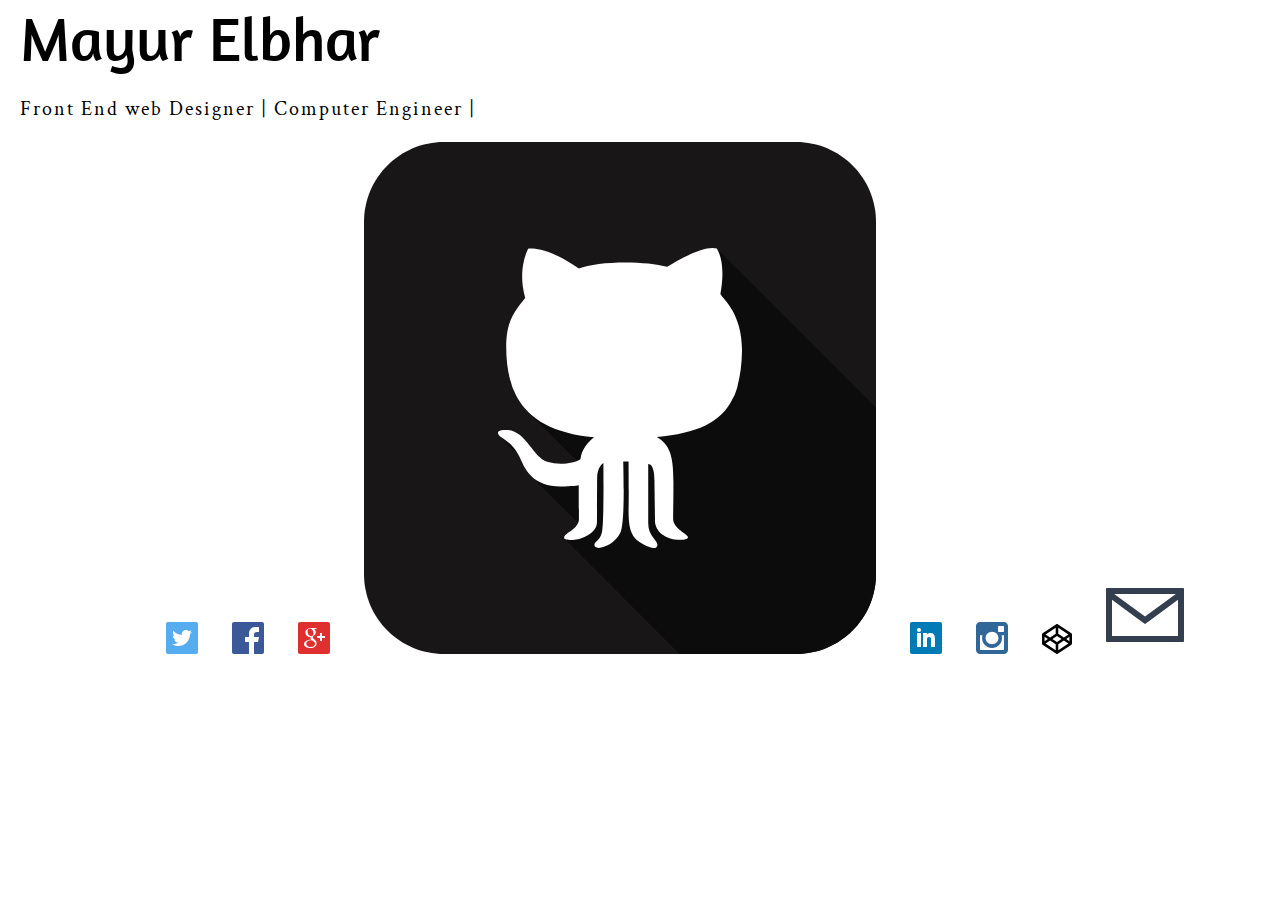
==== index.html @ bf1072f9 "Update index.html" ====
<!DOCTYPE html>
<html>

<head>

  <meta charset="UTF-8">

  <title>ME</title>

    <link rel="stylesheet" href="stylesheets/stylesheet.css" media="screen" type="text/css" />

</head>

<body>

  <div class="wrapper">
  <h1>Mayur Elbhar</h1>
      <p>Front End web Designer | Computer Engineer | </p>
  <div class="info">
    <ul>   
      
      <a href=""><li>
        <svg enable-background="new 0 0 32 32" height="32px" id="Layer_1" version="1.0" viewBox="0 0 32 32" width="32px" xml:space="preserve" xmlns="http://www.w3.org/2000/svg" xmlns:xlink="http://www.w3.org/1999/xlink"><g><path d="M32,30c0,1.104-0.896,2-2,2H2c-1.104,0-2-0.896-2-2V2c0-1.104,0.896-2,2-2h28c1.104,0,2,0.896,2,2V30z" fill="#55ACEE"/><path d="M25.987,9.894c-0.736,0.322-1.525,0.537-2.357,0.635c0.85-0.498,1.5-1.289,1.806-2.231   c-0.792,0.461-1.67,0.797-2.605,0.978C22.083,8.491,21.017,8,19.838,8c-2.266,0-4.1,1.807-4.1,4.038   c0,0.314,0.036,0.625,0.104,0.922c-3.407-0.172-6.429-1.779-8.452-4.221c-0.352,0.597-0.556,1.29-0.556,2.032   c0,1.399,0.726,2.635,1.824,3.36c-0.671-0.022-1.304-0.203-1.856-0.506c-0.001,0.017-0.001,0.034-0.001,0.052   c0,1.955,1.414,3.589,3.29,3.96c-0.343,0.09-0.705,0.142-1.081,0.142c-0.264,0-0.52-0.024-0.77-0.072   c0.52,1.604,2.034,2.771,3.828,2.805C10.67,21.594,8.9,22.24,6.979,22.24c-0.33,0-0.658-0.018-0.979-0.056   c1.814,1.145,3.971,1.813,6.287,1.813c7.541,0,11.666-6.154,11.666-11.491c0-0.173-0.005-0.35-0.012-0.521   C24.741,11.414,25.438,10.703,25.987,9.894z" fill="#FFFFFF"/></g><g/><g/><g/><g/><g/><g/></svg>
      </li></a>

      <a href="#"><li>
        <svg enable-background="new 0 0 32 32" height="32px" id="Layer_1" version="1.0" viewBox="0 0 32 32" width="32px" xml:space="preserve" xmlns="http://www.w3.org/2000/svg" xmlns:xlink="http://www.w3.org/1999/xlink"><g><path d="M32,30c0,1.104-0.896,2-2,2H2c-1.104,0-2-0.896-2-2V2c0-1.104,0.896-2,2-2h28c1.104,0,2,0.896,2,2V30z" fill="#3B5998"/><path d="M22,32V20h4l1-5h-5v-2c0-2,1.002-3,3-3h2V5c-1,0-2.24,0-4,0c-3.675,0-6,2.881-6,7v3h-4v5h4v12H22z" fill="#FFFFFF" id="f"/></g><g/><g/><g/><g/><g/><g/></svg>
      </li></a>

      <a href=""><li>
        <svg enable-background="new 0 0 32 32" height="32px" id="Layer_1" version="1.0" viewBox="0 0 32 32" width="32px" xml:space="preserve" xmlns="http://www.w3.org/2000/svg" xmlns:xlink="http://www.w3.org/1999/xlink"><g><path clip-rule="evenodd" d="M32,30c0,1.104-0.896,2-2,2H2c-1.104,0-2-0.896-2-2V2   c0-1.104,0.896-2,2-2h28c1.104,0,2,0.896,2,2V30z" fill="#E02F2F" fill-rule="evenodd"/><g><path d="M19,6c0,0-4.592,0-6.164,0c-2.82,0-5.475,1.979-5.475,4.453c0,2.528,1.922,4.494,4.791,4.494    c0.2,0,0.394-0.045,0.584-0.059c-0.188,0.355-0.318,0.737-0.318,1.154c0,0.703,0.377,1.264,0.854,1.729    c-0.358,0-0.709,0.005-1.09,0.005C8.689,17.777,6,20,6,22.307c0,2.272,2.948,3.695,6.441,3.695c3.983,0,6.183-2.262,6.183-4.534    c0-1.821-0.538-2.913-2.199-4.091c-0.569-0.401-1.656-1.38-1.656-1.956c0-0.674,0.192-1.006,1.208-1.8    c1.039-0.812,1.776-1.781,1.776-3.111c0-1.581-0.68-3.51-2.003-3.51H18L19,6z M16.931,21.074c0.048,0.212,0.077,0.429,0.077,0.649    c0,1.836-1.185,3.271-4.58,3.271c-2.415,0-4.158-1.528-4.158-3.364c0-1.799,2.163-3.298,4.579-3.271    c0.562,0.006,1.088,0.097,1.564,0.249C15.724,19.521,16.664,20.036,16.931,21.074z M13.063,14.225    c-1.621-0.047-3.162-1.813-3.441-3.94c-0.279-2.13,0.808-3.759,2.428-3.711c1.62,0.05,3.162,1.758,3.441,3.886    C15.771,12.588,14.684,14.273,13.063,14.225z" fill="#FFFFFF"/><polygon fill="#FFFFFF" points="24,13.993 24,10.993 22,10.993 22,13.993 19,13.993 19,15.993 22,15.993 22,18.993 24,18.993     24,15.993 27,15.993 27,13.993   "/></g></g><g/><g/><g/><g/><g/><g/></svg>
      </li></a>
        
                    <a name="Github" href=""><li><svg enable-background="new 0 0 512 512" height="512px" id="Layer_1" version="1.1" viewBox="0 0 512 512" width="512px" xml:space="preserve" xmlns="http://www.w3.org/2000/svg" xmlns:xlink="http://www.w3.org/1999/xlink"><path d="M512,432c0,44.182-35.816,80-80,80H80c-44.183,0-80-35.818-80-80V80C0,35.817,35.817,0,80,0h352  c44.184,0,80,35.817,80,80V432z" fill="#181616"/><path d="M512,432V265.829L352.792,106.622l-46.868,46.868l-12.843-12.842L164.004,269.726l52.173,52.172  l-19.993,19.992l-50.727-50.727l-3.082-1.788l-3.192,0.058l-4,4l36.063,36.063l-4.213,4.212l48.079,48.079l-14.729,14.729  L315.871,512H432C476.184,512,512,476.182,512,432z" fill="#0C0C0C"/><path d="M147.848,243.371c-0.482,0,5.221,12.063,5.377,12.063c12.443,22.197,36.432,36.002,76.889,39.828  c-5.773,4.309-12.711,12.477-13.676,21.922c-7.256,4.609-21.861,6.135-33.209,2.619c-15.906-4.938-21.99-35.881-45.808-31.469  c-5.153,0.947-4.136,4.291,0.327,7.135c7.256,4.617,14.09,10.391,19.354,22.688c4.051,9.443,12.564,26.307,39.467,26.307  c10.684,0,18.164-1.266,18.164-1.266s0.207,24.102,0.207,33.469c0,10.814-14.848,13.855-14.848,19.051c0,2.051,4.92,2.25,8.857,2.25  c7.799,0,24.033-6.395,24.033-17.631c0-8.918,0.146-38.904,0.146-44.17c0-11.469,6.256-15.105,6.256-15.105  s0.775,61.232-1.49,69.461c-2.672,9.65-7.48,8.281-7.48,12.59c0,6.41,19.543,1.584,26.023-12.496  c4.998-10.926,2.809-71.029,2.809-71.029l5.343-0.111c0,0,0.293,27.506,0.112,40.086c-0.182,13.02-1.086,29.486,6.781,37.252  c5.17,5.109,21.922,14.063,21.922,5.875c0-4.756-9.178-8.658-9.178-21.533v-59.258c7.334,0,6.23,19.482,6.23,19.482l0.534,36.209  c0,0-1.62,13.184,14.52,18.697c5.696,1.965,17.863,2.5,18.44-0.791c0.577-3.293-14.666-8.195-14.804-18.389  c-0.095-6.24,0.284-9.875,0.284-36.949c0-27.076-3.705-37.08-16.597-45.051c39.776-4.016,64.403-13.691,76.397-39.586  c0.932,0.025,4.895-12.098,4.378-12.098c2.688-9.78,4.153-21.344,4.429-35.037c-0.068-37.156-18.155-50.288-21.628-56.458  c5.118-28.126-0.862-40.913-3.637-45.308c-10.254-3.585-35.657,9.22-49.547,18.233c-22.62-6.497-70.46-5.877-88.401,1.68  c-33.098-23.288-50.607-19.724-50.607-19.724s-11.322,19.939-2.998,49.107c-10.883,13.641-19.01,23.292-19.01,48.867  C142.229,219.208,143.953,232.107,147.848,243.371z" fill="#FFFFFF"/></svg></li></a>

      <a href="#"><li>
        <svg enable-background="new 0 0 32 32" height="32px" id="Layer_1" version="1.0" viewBox="0 0 32 32" width="32px" xml:space="preserve" xmlns="http://www.w3.org/2000/svg" xmlns:xlink="http://www.w3.org/1999/xlink"><g><path d="M32,30c0,1.104-0.896,2-2,2H2c-1.104,0-2-0.896-2-2V2c0-1.104,0.896-2,2-2h28c1.104,0,2,0.896,2,2V30z" fill="#007BB5"/><g><rect fill="#FFFFFF" height="14" width="4" x="7" y="11"/><path d="M20.499,11c-2.791,0-3.271,1.018-3.499,2v-2h-4v14h4v-8c0-1.297,0.703-2,2-2c1.266,0,2,0.688,2,2v8h4v-7    C25,14,24.479,11,20.499,11z" fill="#FFFFFF"/><circle cx="9" cy="8" fill="#FFFFFF" r="2"/></g></g><g/><g/><g/><g/><g/><g/></svg></li></a>

      <a href="http://www.instagram.com/mayurelbhar"><li><svg enable-background="new 0 0 32 32" height="32px" id="Layer_1" version="1.0" viewBox="0 0 32 32" width="32px" xml:space="preserve" xmlns="http://www.w3.org/2000/svg" xmlns:xlink="http://www.w3.org/1999/xlink"><path d="M28,0H4C1.741,0,0,1.741,0,4v24c0,2.258,1.741,4,4,4h24c2.258,0,4-1.742,4-4V4C32,1.741,30.258,0,28,0z   M16.023,9.714c3.549,0,6.425,2.787,6.425,6.226c0,3.437-2.876,6.226-6.425,6.226c-3.546,0-6.423-2.789-6.423-6.226  C9.601,12.501,12.478,9.714,16.023,9.714z M28,27c0,0.701-0.3,1-1,1H5c-0.699,0-1-0.299-1-1V13l2.493,0.542  c-0.267,0.87-0.413,1.79-0.413,2.745c0,5.318,4.454,9.634,9.943,9.634c5.492,0,9.944-4.315,9.944-9.634  c0-0.955-0.145-1.875-0.412-2.745L28,13V27z M28,9c0,0.553-0.447,1-1,1h-4c-0.553,0-1-0.447-1-1V5c0-0.553,0.447-1,1-1h4  c0.553,0,1,0.447,1,1V9z" fill="#316699"/><g/><g/><g/><g/><g/><g/></svg></li></a>

           <a href=""><li><svg enable-background="new 0 0 30 30" height="30px" id="codepen" version="1.1" viewBox="0 0 30 30" width="30px" xml:space="preserve" xmlns="http://www.w3.org/2000/svg" xmlns:xlink="http://www.w3.org/1999/xlink"><path d="M29.979,10.205c-0.007-0.036-0.014-0.072-0.022-0.107c-0.006-0.021-0.014-0.042-0.021-0.063  c-0.01-0.031-0.021-0.063-0.033-0.094c-0.009-0.021-0.019-0.042-0.028-0.063c-0.014-0.029-0.028-0.058-0.045-0.086  c-0.011-0.021-0.023-0.04-0.036-0.06c-0.018-0.026-0.035-0.053-0.055-0.078c-0.014-0.02-0.028-0.037-0.044-0.056  c-0.021-0.024-0.042-0.047-0.064-0.07c-0.017-0.017-0.033-0.034-0.051-0.05c-0.023-0.021-0.048-0.042-0.073-0.062  c-0.02-0.015-0.038-0.03-0.059-0.044c-0.007-0.005-0.014-0.011-0.021-0.017L15.715,0.216c-0.433-0.288-0.997-0.288-1.43,0  L0.574,9.356C0.566,9.362,0.56,9.368,0.553,9.373c-0.02,0.014-0.039,0.029-0.059,0.044c-0.024,0.02-0.049,0.04-0.073,0.062  C0.404,9.494,0.387,9.512,0.37,9.528c-0.022,0.023-0.044,0.046-0.064,0.07c-0.015,0.019-0.03,0.036-0.044,0.056  C0.242,9.68,0.225,9.706,0.207,9.732c-0.013,0.02-0.025,0.039-0.037,0.06C0.154,9.82,0.14,9.849,0.126,9.878  c-0.01,0.021-0.02,0.041-0.029,0.063c-0.012,0.031-0.023,0.063-0.033,0.094c-0.007,0.021-0.014,0.042-0.02,0.063  c-0.009,0.035-0.016,0.071-0.022,0.107c-0.003,0.019-0.008,0.037-0.011,0.056C0.004,10.316,0,10.373,0,10.43v9.141  c0,0.057,0.004,0.112,0.011,0.168c0.003,0.02,0.007,0.037,0.011,0.056c0.006,0.036,0.013,0.072,0.022,0.108  c0.006,0.021,0.013,0.042,0.02,0.063c0.01,0.031,0.021,0.063,0.033,0.095c0.009,0.021,0.019,0.041,0.029,0.062  c0.014,0.029,0.028,0.058,0.044,0.087c0.011,0.02,0.024,0.039,0.037,0.059c0.018,0.027,0.035,0.053,0.055,0.079  c0.014,0.019,0.029,0.037,0.044,0.055c0.021,0.024,0.042,0.048,0.064,0.07c0.017,0.017,0.034,0.034,0.051,0.05  c0.023,0.021,0.048,0.042,0.073,0.062c0.02,0.016,0.039,0.03,0.059,0.045c0.007,0.005,0.014,0.011,0.021,0.016l13.711,9.141  C14.502,29.928,14.751,30,15,30s0.499-0.072,0.715-0.217l13.711-9.141c0.008-0.005,0.015-0.011,0.021-0.016  c0.021-0.015,0.039-0.029,0.059-0.045c0.025-0.02,0.05-0.04,0.073-0.062c0.018-0.016,0.034-0.033,0.051-0.05  c0.022-0.022,0.044-0.046,0.064-0.07c0.016-0.018,0.03-0.036,0.044-0.055c0.02-0.026,0.037-0.052,0.055-0.079  c0.013-0.02,0.025-0.039,0.036-0.059c0.017-0.029,0.031-0.058,0.045-0.087c0.01-0.021,0.02-0.041,0.028-0.062  c0.013-0.031,0.023-0.063,0.033-0.095c0.007-0.021,0.015-0.041,0.021-0.063c0.009-0.036,0.016-0.072,0.022-0.108  c0.003-0.019,0.008-0.036,0.01-0.056C29.996,19.683,30,19.627,30,19.57V10.43c0-0.057-0.004-0.113-0.012-0.169  C29.986,10.242,29.981,10.224,29.979,10.205z M15,18.05L10.441,15L15,11.95L19.56,15L15,18.05z M13.711,9.711l-5.589,3.738  L3.61,10.432l10.101-6.734V9.711z M5.803,15l-3.225,2.157v-4.314L5.803,15z M8.122,16.551l5.589,3.738v6.013L3.61,19.568  L8.122,16.551z M16.289,20.289l5.589-3.738l4.512,3.018l-10.101,6.733V20.289z M24.196,15l3.226-2.157v4.314L24.196,15z   M21.878,13.449l-5.589-3.738V3.697l10.101,6.734L21.878,13.449z" id="wtf"/></svg>
</li></a>      
        
        
        <a href="#"><li><svg height="78px" id="Layer_1" style="enable-background:new 0 0 78 78;" version="1.1" viewBox="0 0 78 78" width="78px" xml:space="preserve" xmlns="http://www.w3.org/2000/svg" xmlns:xlink="http://www.w3.org/1999/xlink"><path d="M1,12c-0.553,0-1,0.447-1,1v52c0,0.553,0.447,1,1,1h76c0.553,0,1-0.447,1-1V13c0-0.553-0.447-1-1-1H1  z M69.816,18L39,40.594L8.184,18H69.816z M72,60H6V23.839l29.452,21.594L39,48.033l3.548-2.601L72,23.839V60z" style="fill:#333F4F;"/></svg></li>
        

    </ul>
  </div>
</div>

<link href='http://fonts.googleapis.com/css?family=Roboto:400,300,300italic,700,400italic' rel='stylesheet' type='text/css'>

</body>

</html>
---- stylesheets/stylesheet.css ----
@import url(http://fonts.googleapis.com/css?family=Lobster);
@import url(http://fonts.googleapis.com/css?family=Amaranth:700);
@import url(http://fonts.googleapis.com/css?family=Crimson+Text);

html, body{
margin:0px; padding:0px;
}
*, *:after, *:before {
-webkit-box-sizing: border-box;
-moz-box-sizing: border-box;
box-sizing: border-box;
}
header{
z-index: 1;
position:fixed;
width:100%;
height:60px;
background: rgba(0,0,0,0.2);
}
header a{
color: #fff;
background: rgba(0,0,0,0);
display:inline-block;
padding:0px 30px;
height:60px;
line-height:60px;
text-align:center;
font-family: 'Lobster', cursive;
text-decoration:none;
text-transform:capitalize;
letter-spacing:2px;
font-weight:400;
    font-size: 30px;
}

#app_link {
    float: right;
    margin-right: 100px;
    font-size: 18px segoe UI;
    background: #60bf91;
    height: 40px;
    padding: 5px auto 5px auto;
    width: 300px;
    text-align: center;
    font-family: 'Crimson Text', serif;
    font-size: 20px;
    color: #fff;
   
}

#hero1{
background:url(http://i.imgur.com/JuKOrG7.jpg);
background-size:cover;
background-position:center center;
background-attachment:fixed;
}
#hero2{background: url(http://i.imgur.com/wToa2s4.jpg);
background-size:cover;
background-position:center center;
background-attachment:fixed;
}

#hero3{background: url(http://i.imgur.com/F4P1cUY.jpg);
background-size:cover;
background-position:center center;
background-attachment:fixed;
}


.hero, .content{
text-align:center;
position:relative;
width: 100%;
}
.inner{
min-height:600px;
position: relative;
}
.hero .inner{
background: rgba(0,0,0,0.7)  repeat;}
.copy{
position:absolute;
top:50%;
height:10em;
margin-top:-5em;
width:100%;
}
span {
color: #1bc190;
}
.hero h1, .hero p{
color:#fff;
}
.content h1, .content p{
color:#333;
}
h1{
margin:0px;
font-family: 'Amaranth', sans-serif;
font-weight:400;
font-size:62px;
padding:0px 20px;
}

#hero2 h1 {
 margin-left: 60px;   
}
p{
font-family: 'Crimson Text', serif;
font-size:20px;
padding:0px 20px;
    letter-spacing: 2px;
}

#about p {
 font-size: 25px;   
    color: #222;
    margin-top: -50px;
    margin-bottom: 60px;
    text-align: center;
    max-width: 1000px;
    margin-left: 150px;
    
}

ul {
 margin-left: auto;
    text-align: center;
}
ul li {
list-style: none;
display: inline-block;
margin-left: 30px;
}
ul li a {
text-decoration: none;
color: white;
font-size: 90px;
}

#fb:hover {
 color: #3260a5;   
}

#gh:hover {
 color: #171717;   
}

#ig:hover {
 color: #397baa;   
}

#li:hover {
 color: #2e94dc;   
}

#tw:hover {
 color: #52b6f5;   
}

#gp:hover {
 color: #b24343;   
}

#em:hover {
 color: #3bb764;   
}


#footer {
 background: #fafafa;   
 border-top: 5px solid white;
 color: white;
}

#footer img {
    height: 48px;
    width: 48px;
    -webkit-filter: grayscale(100%);
    -moz-filter: grayscale(100%);
    filter: grayscale(100%);
}

#footer a { 
color: #222;
    text-decoration: none;
    
}


#cpen {
margin-bottom: -20px;
margin-left: 30px;
}
#LIKE {
font-size: 100px;
color: #3b5998;
}
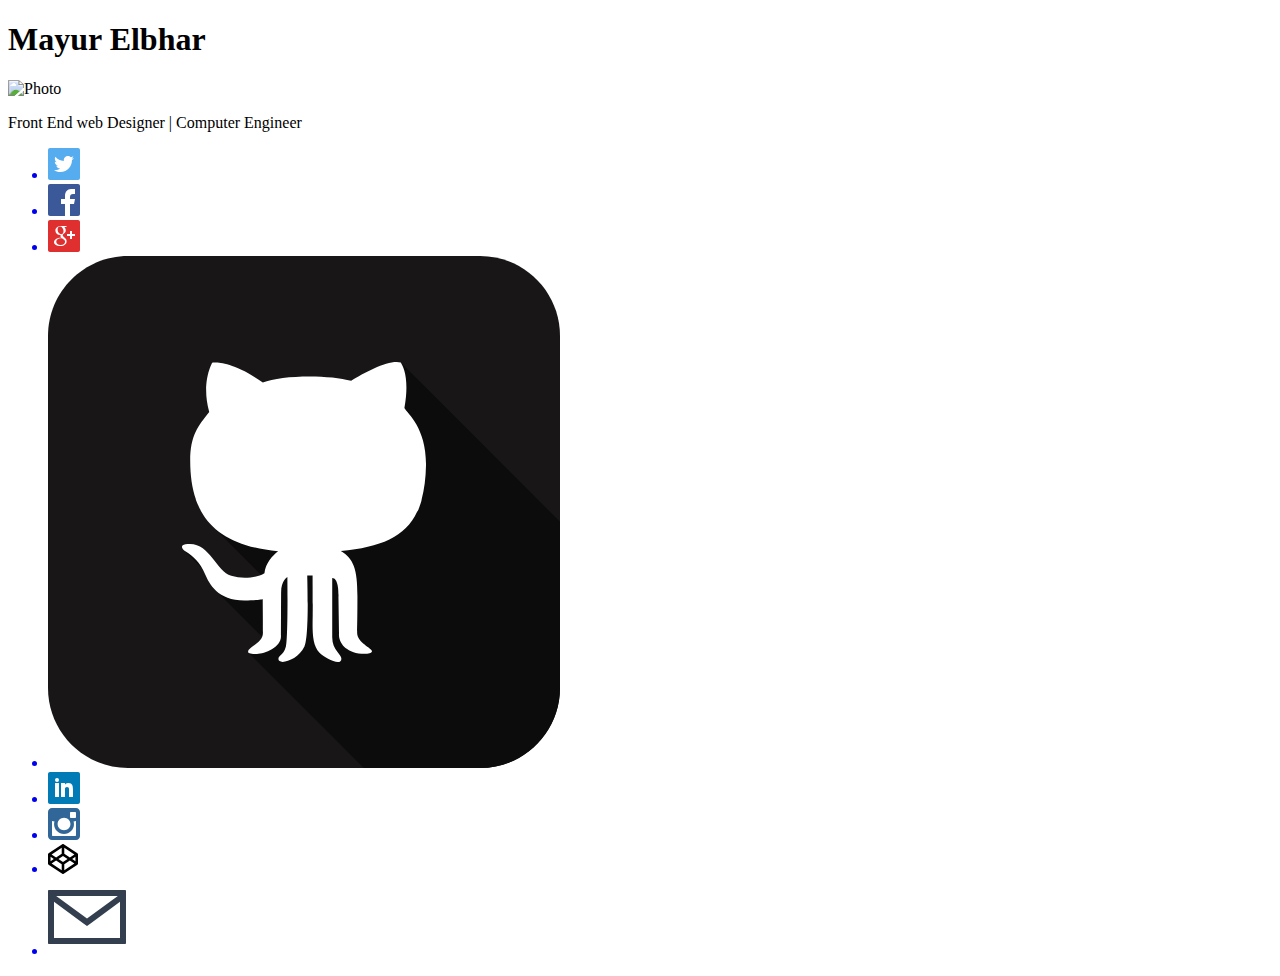
==== commit 11baec9e: "Update index.html" ====
--- a/index.html
+++ b/index.html
@@ -7,7 +7,7 @@
 
   <title>ME</title>
 
-    <link rel="stylesheet" href="stylesheets/stylesheet.css" media="screen" type="text/css" />
+    <link rel="stylesheet" href="css/style.css" media="screen" type="text/css" />
 
 </head>
 
@@ -15,34 +15,35 @@
 
   <div class="wrapper">
   <h1>Mayur Elbhar</h1>
-      <p>Front End web Designer | Computer Engineer | </p>
+      <div class="Photo"><img src="https://lh4.googleusercontent.com/-3UmeHKpCfKQ/AAAAAAAAAAI/AAAAAAAALFg/EFK58N_L0Kg/s120-c/photo.jpg" alt="Photo"</div>
+      <p>Front End web Designer | Computer Engineer</p>
   <div class="info">
     <ul>   
       
-      <a href=""><li>
+      <a href="http://www.twitter.com/mayurelbhar" target="_blank"><li>
         <svg enable-background="new 0 0 32 32" height="32px" id="Layer_1" version="1.0" viewBox="0 0 32 32" width="32px" xml:space="preserve" xmlns="http://www.w3.org/2000/svg" xmlns:xlink="http://www.w3.org/1999/xlink"><g><path d="M32,30c0,1.104-0.896,2-2,2H2c-1.104,0-2-0.896-2-2V2c0-1.104,0.896-2,2-2h28c1.104,0,2,0.896,2,2V30z" fill="#55ACEE"/><path d="M25.987,9.894c-0.736,0.322-1.525,0.537-2.357,0.635c0.85-0.498,1.5-1.289,1.806-2.231   c-0.792,0.461-1.67,0.797-2.605,0.978C22.083,8.491,21.017,8,19.838,8c-2.266,0-4.1,1.807-4.1,4.038   c0,0.314,0.036,0.625,0.104,0.922c-3.407-0.172-6.429-1.779-8.452-4.221c-0.352,0.597-0.556,1.29-0.556,2.032   c0,1.399,0.726,2.635,1.824,3.36c-0.671-0.022-1.304-0.203-1.856-0.506c-0.001,0.017-0.001,0.034-0.001,0.052   c0,1.955,1.414,3.589,3.29,3.96c-0.343,0.09-0.705,0.142-1.081,0.142c-0.264,0-0.52-0.024-0.77-0.072   c0.52,1.604,2.034,2.771,3.828,2.805C10.67,21.594,8.9,22.24,6.979,22.24c-0.33,0-0.658-0.018-0.979-0.056   c1.814,1.145,3.971,1.813,6.287,1.813c7.541,0,11.666-6.154,11.666-11.491c0-0.173-0.005-0.35-0.012-0.521   C24.741,11.414,25.438,10.703,25.987,9.894z" fill="#FFFFFF"/></g><g/><g/><g/><g/><g/><g/></svg>
       </li></a>
 
-      <a href="#"><li>
+      <a href="http://www.facebook.com/mayurelbhar" target="_blank"><li>
         <svg enable-background="new 0 0 32 32" height="32px" id="Layer_1" version="1.0" viewBox="0 0 32 32" width="32px" xml:space="preserve" xmlns="http://www.w3.org/2000/svg" xmlns:xlink="http://www.w3.org/1999/xlink"><g><path d="M32,30c0,1.104-0.896,2-2,2H2c-1.104,0-2-0.896-2-2V2c0-1.104,0.896-2,2-2h28c1.104,0,2,0.896,2,2V30z" fill="#3B5998"/><path d="M22,32V20h4l1-5h-5v-2c0-2,1.002-3,3-3h2V5c-1,0-2.24,0-4,0c-3.675,0-6,2.881-6,7v3h-4v5h4v12H22z" fill="#FFFFFF" id="f"/></g><g/><g/><g/><g/><g/><g/></svg>
       </li></a>
 
-      <a href=""><li>
+      <a href="http://plus.google.com/+MayurElbhar" target="_blank"><li>
         <svg enable-background="new 0 0 32 32" height="32px" id="Layer_1" version="1.0" viewBox="0 0 32 32" width="32px" xml:space="preserve" xmlns="http://www.w3.org/2000/svg" xmlns:xlink="http://www.w3.org/1999/xlink"><g><path clip-rule="evenodd" d="M32,30c0,1.104-0.896,2-2,2H2c-1.104,0-2-0.896-2-2V2   c0-1.104,0.896-2,2-2h28c1.104,0,2,0.896,2,2V30z" fill="#E02F2F" fill-rule="evenodd"/><g><path d="M19,6c0,0-4.592,0-6.164,0c-2.82,0-5.475,1.979-5.475,4.453c0,2.528,1.922,4.494,4.791,4.494    c0.2,0,0.394-0.045,0.584-0.059c-0.188,0.355-0.318,0.737-0.318,1.154c0,0.703,0.377,1.264,0.854,1.729    c-0.358,0-0.709,0.005-1.09,0.005C8.689,17.777,6,20,6,22.307c0,2.272,2.948,3.695,6.441,3.695c3.983,0,6.183-2.262,6.183-4.534    c0-1.821-0.538-2.913-2.199-4.091c-0.569-0.401-1.656-1.38-1.656-1.956c0-0.674,0.192-1.006,1.208-1.8    c1.039-0.812,1.776-1.781,1.776-3.111c0-1.581-0.68-3.51-2.003-3.51H18L19,6z M16.931,21.074c0.048,0.212,0.077,0.429,0.077,0.649    c0,1.836-1.185,3.271-4.58,3.271c-2.415,0-4.158-1.528-4.158-3.364c0-1.799,2.163-3.298,4.579-3.271    c0.562,0.006,1.088,0.097,1.564,0.249C15.724,19.521,16.664,20.036,16.931,21.074z M13.063,14.225    c-1.621-0.047-3.162-1.813-3.441-3.94c-0.279-2.13,0.808-3.759,2.428-3.711c1.62,0.05,3.162,1.758,3.441,3.886    C15.771,12.588,14.684,14.273,13.063,14.225z" fill="#FFFFFF"/><polygon fill="#FFFFFF" points="24,13.993 24,10.993 22,10.993 22,13.993 19,13.993 19,15.993 22,15.993 22,18.993 24,18.993     24,15.993 27,15.993 27,13.993   "/></g></g><g/><g/><g/><g/><g/><g/></svg>
       </li></a>
         
-                    <a name="Github" href=""><li><svg enable-background="new 0 0 512 512" height="512px" id="Layer_1" version="1.1" viewBox="0 0 512 512" width="512px" xml:space="preserve" xmlns="http://www.w3.org/2000/svg" xmlns:xlink="http://www.w3.org/1999/xlink"><path d="M512,432c0,44.182-35.816,80-80,80H80c-44.183,0-80-35.818-80-80V80C0,35.817,35.817,0,80,0h352  c44.184,0,80,35.817,80,80V432z" fill="#181616"/><path d="M512,432V265.829L352.792,106.622l-46.868,46.868l-12.843-12.842L164.004,269.726l52.173,52.172  l-19.993,19.992l-50.727-50.727l-3.082-1.788l-3.192,0.058l-4,4l36.063,36.063l-4.213,4.212l48.079,48.079l-14.729,14.729  L315.871,512H432C476.184,512,512,476.182,512,432z" fill="#0C0C0C"/><path d="M147.848,243.371c-0.482,0,5.221,12.063,5.377,12.063c12.443,22.197,36.432,36.002,76.889,39.828  c-5.773,4.309-12.711,12.477-13.676,21.922c-7.256,4.609-21.861,6.135-33.209,2.619c-15.906-4.938-21.99-35.881-45.808-31.469  c-5.153,0.947-4.136,4.291,0.327,7.135c7.256,4.617,14.09,10.391,19.354,22.688c4.051,9.443,12.564,26.307,39.467,26.307  c10.684,0,18.164-1.266,18.164-1.266s0.207,24.102,0.207,33.469c0,10.814-14.848,13.855-14.848,19.051c0,2.051,4.92,2.25,8.857,2.25  c7.799,0,24.033-6.395,24.033-17.631c0-8.918,0.146-38.904,0.146-44.17c0-11.469,6.256-15.105,6.256-15.105  s0.775,61.232-1.49,69.461c-2.672,9.65-7.48,8.281-7.48,12.59c0,6.41,19.543,1.584,26.023-12.496  c4.998-10.926,2.809-71.029,2.809-71.029l5.343-0.111c0,0,0.293,27.506,0.112,40.086c-0.182,13.02-1.086,29.486,6.781,37.252  c5.17,5.109,21.922,14.063,21.922,5.875c0-4.756-9.178-8.658-9.178-21.533v-59.258c7.334,0,6.23,19.482,6.23,19.482l0.534,36.209  c0,0-1.62,13.184,14.52,18.697c5.696,1.965,17.863,2.5,18.44-0.791c0.577-3.293-14.666-8.195-14.804-18.389  c-0.095-6.24,0.284-9.875,0.284-36.949c0-27.076-3.705-37.08-16.597-45.051c39.776-4.016,64.403-13.691,76.397-39.586  c0.932,0.025,4.895-12.098,4.378-12.098c2.688-9.78,4.153-21.344,4.429-35.037c-0.068-37.156-18.155-50.288-21.628-56.458  c5.118-28.126-0.862-40.913-3.637-45.308c-10.254-3.585-35.657,9.22-49.547,18.233c-22.62-6.497-70.46-5.877-88.401,1.68  c-33.098-23.288-50.607-19.724-50.607-19.724s-11.322,19.939-2.998,49.107c-10.883,13.641-19.01,23.292-19.01,48.867  C142.229,219.208,143.953,232.107,147.848,243.371z" fill="#FFFFFF"/></svg></li></a>
+                    <a href="http://www.github.com/mayurelbhar" target="_blank"><li><svg enable-background="new 0 0 512 512" height="512px" id="Layer_1" version="1.1" viewBox="0 0 512 512" width="512px" xml:space="preserve" xmlns="http://www.w3.org/2000/svg" xmlns:xlink="http://www.w3.org/1999/xlink"><path d="M512,432c0,44.182-35.816,80-80,80H80c-44.183,0-80-35.818-80-80V80C0,35.817,35.817,0,80,0h352  c44.184,0,80,35.817,80,80V432z" fill="#181616"/><path d="M512,432V265.829L352.792,106.622l-46.868,46.868l-12.843-12.842L164.004,269.726l52.173,52.172  l-19.993,19.992l-50.727-50.727l-3.082-1.788l-3.192,0.058l-4,4l36.063,36.063l-4.213,4.212l48.079,48.079l-14.729,14.729  L315.871,512H432C476.184,512,512,476.182,512,432z" fill="#0C0C0C"/><path d="M147.848,243.371c-0.482,0,5.221,12.063,5.377,12.063c12.443,22.197,36.432,36.002,76.889,39.828  c-5.773,4.309-12.711,12.477-13.676,21.922c-7.256,4.609-21.861,6.135-33.209,2.619c-15.906-4.938-21.99-35.881-45.808-31.469  c-5.153,0.947-4.136,4.291,0.327,7.135c7.256,4.617,14.09,10.391,19.354,22.688c4.051,9.443,12.564,26.307,39.467,26.307  c10.684,0,18.164-1.266,18.164-1.266s0.207,24.102,0.207,33.469c0,10.814-14.848,13.855-14.848,19.051c0,2.051,4.92,2.25,8.857,2.25  c7.799,0,24.033-6.395,24.033-17.631c0-8.918,0.146-38.904,0.146-44.17c0-11.469,6.256-15.105,6.256-15.105  s0.775,61.232-1.49,69.461c-2.672,9.65-7.48,8.281-7.48,12.59c0,6.41,19.543,1.584,26.023-12.496  c4.998-10.926,2.809-71.029,2.809-71.029l5.343-0.111c0,0,0.293,27.506,0.112,40.086c-0.182,13.02-1.086,29.486,6.781,37.252  c5.17,5.109,21.922,14.063,21.922,5.875c0-4.756-9.178-8.658-9.178-21.533v-59.258c7.334,0,6.23,19.482,6.23,19.482l0.534,36.209  c0,0-1.62,13.184,14.52,18.697c5.696,1.965,17.863,2.5,18.44-0.791c0.577-3.293-14.666-8.195-14.804-18.389  c-0.095-6.24,0.284-9.875,0.284-36.949c0-27.076-3.705-37.08-16.597-45.051c39.776-4.016,64.403-13.691,76.397-39.586  c0.932,0.025,4.895-12.098,4.378-12.098c2.688-9.78,4.153-21.344,4.429-35.037c-0.068-37.156-18.155-50.288-21.628-56.458  c5.118-28.126-0.862-40.913-3.637-45.308c-10.254-3.585-35.657,9.22-49.547,18.233c-22.62-6.497-70.46-5.877-88.401,1.68  c-33.098-23.288-50.607-19.724-50.607-19.724s-11.322,19.939-2.998,49.107c-10.883,13.641-19.01,23.292-19.01,48.867  C142.229,219.208,143.953,232.107,147.848,243.371z" fill="#FFFFFF"/></svg></li></a>
 
-      <a href="#"><li>
+      <a href="http://www.linkedin.com/in/MayurElbhar" target="_blank"><li>
         <svg enable-background="new 0 0 32 32" height="32px" id="Layer_1" version="1.0" viewBox="0 0 32 32" width="32px" xml:space="preserve" xmlns="http://www.w3.org/2000/svg" xmlns:xlink="http://www.w3.org/1999/xlink"><g><path d="M32,30c0,1.104-0.896,2-2,2H2c-1.104,0-2-0.896-2-2V2c0-1.104,0.896-2,2-2h28c1.104,0,2,0.896,2,2V30z" fill="#007BB5"/><g><rect fill="#FFFFFF" height="14" width="4" x="7" y="11"/><path d="M20.499,11c-2.791,0-3.271,1.018-3.499,2v-2h-4v14h4v-8c0-1.297,0.703-2,2-2c1.266,0,2,0.688,2,2v8h4v-7    C25,14,24.479,11,20.499,11z" fill="#FFFFFF"/><circle cx="9" cy="8" fill="#FFFFFF" r="2"/></g></g><g/><g/><g/><g/><g/><g/></svg></li></a>
 
-      <a href="http://www.instagram.com/mayurelbhar"><li><svg enable-background="new 0 0 32 32" height="32px" id="Layer_1" version="1.0" viewBox="0 0 32 32" width="32px" xml:space="preserve" xmlns="http://www.w3.org/2000/svg" xmlns:xlink="http://www.w3.org/1999/xlink"><path d="M28,0H4C1.741,0,0,1.741,0,4v24c0,2.258,1.741,4,4,4h24c2.258,0,4-1.742,4-4V4C32,1.741,30.258,0,28,0z   M16.023,9.714c3.549,0,6.425,2.787,6.425,6.226c0,3.437-2.876,6.226-6.425,6.226c-3.546,0-6.423-2.789-6.423-6.226  C9.601,12.501,12.478,9.714,16.023,9.714z M28,27c0,0.701-0.3,1-1,1H5c-0.699,0-1-0.299-1-1V13l2.493,0.542  c-0.267,0.87-0.413,1.79-0.413,2.745c0,5.318,4.454,9.634,9.943,9.634c5.492,0,9.944-4.315,9.944-9.634  c0-0.955-0.145-1.875-0.412-2.745L28,13V27z M28,9c0,0.553-0.447,1-1,1h-4c-0.553,0-1-0.447-1-1V5c0-0.553,0.447-1,1-1h4  c0.553,0,1,0.447,1,1V9z" fill="#316699"/><g/><g/><g/><g/><g/><g/></svg></li></a>
+      <a href="http://www.instagram.com/mayurelbhar" target="_blank"><li><svg enable-background="new 0 0 32 32" height="32px" id="Layer_1" version="1.0" viewBox="0 0 32 32" width="32px" xml:space="preserve" xmlns="http://www.w3.org/2000/svg" xmlns:xlink="http://www.w3.org/1999/xlink"><path d="M28,0H4C1.741,0,0,1.741,0,4v24c0,2.258,1.741,4,4,4h24c2.258,0,4-1.742,4-4V4C32,1.741,30.258,0,28,0z   M16.023,9.714c3.549,0,6.425,2.787,6.425,6.226c0,3.437-2.876,6.226-6.425,6.226c-3.546,0-6.423-2.789-6.423-6.226  C9.601,12.501,12.478,9.714,16.023,9.714z M28,27c0,0.701-0.3,1-1,1H5c-0.699,0-1-0.299-1-1V13l2.493,0.542  c-0.267,0.87-0.413,1.79-0.413,2.745c0,5.318,4.454,9.634,9.943,9.634c5.492,0,9.944-4.315,9.944-9.634  c0-0.955-0.145-1.875-0.412-2.745L28,13V27z M28,9c0,0.553-0.447,1-1,1h-4c-0.553,0-1-0.447-1-1V5c0-0.553,0.447-1,1-1h4  c0.553,0,1,0.447,1,1V9z" fill="#316699"/><g/><g/><g/><g/><g/><g/></svg></li></a>
 
-           <a href=""><li><svg enable-background="new 0 0 30 30" height="30px" id="codepen" version="1.1" viewBox="0 0 30 30" width="30px" xml:space="preserve" xmlns="http://www.w3.org/2000/svg" xmlns:xlink="http://www.w3.org/1999/xlink"><path d="M29.979,10.205c-0.007-0.036-0.014-0.072-0.022-0.107c-0.006-0.021-0.014-0.042-0.021-0.063  c-0.01-0.031-0.021-0.063-0.033-0.094c-0.009-0.021-0.019-0.042-0.028-0.063c-0.014-0.029-0.028-0.058-0.045-0.086  c-0.011-0.021-0.023-0.04-0.036-0.06c-0.018-0.026-0.035-0.053-0.055-0.078c-0.014-0.02-0.028-0.037-0.044-0.056  c-0.021-0.024-0.042-0.047-0.064-0.07c-0.017-0.017-0.033-0.034-0.051-0.05c-0.023-0.021-0.048-0.042-0.073-0.062  c-0.02-0.015-0.038-0.03-0.059-0.044c-0.007-0.005-0.014-0.011-0.021-0.017L15.715,0.216c-0.433-0.288-0.997-0.288-1.43,0  L0.574,9.356C0.566,9.362,0.56,9.368,0.553,9.373c-0.02,0.014-0.039,0.029-0.059,0.044c-0.024,0.02-0.049,0.04-0.073,0.062  C0.404,9.494,0.387,9.512,0.37,9.528c-0.022,0.023-0.044,0.046-0.064,0.07c-0.015,0.019-0.03,0.036-0.044,0.056  C0.242,9.68,0.225,9.706,0.207,9.732c-0.013,0.02-0.025,0.039-0.037,0.06C0.154,9.82,0.14,9.849,0.126,9.878  c-0.01,0.021-0.02,0.041-0.029,0.063c-0.012,0.031-0.023,0.063-0.033,0.094c-0.007,0.021-0.014,0.042-0.02,0.063  c-0.009,0.035-0.016,0.071-0.022,0.107c-0.003,0.019-0.008,0.037-0.011,0.056C0.004,10.316,0,10.373,0,10.43v9.141  c0,0.057,0.004,0.112,0.011,0.168c0.003,0.02,0.007,0.037,0.011,0.056c0.006,0.036,0.013,0.072,0.022,0.108  c0.006,0.021,0.013,0.042,0.02,0.063c0.01,0.031,0.021,0.063,0.033,0.095c0.009,0.021,0.019,0.041,0.029,0.062  c0.014,0.029,0.028,0.058,0.044,0.087c0.011,0.02,0.024,0.039,0.037,0.059c0.018,0.027,0.035,0.053,0.055,0.079  c0.014,0.019,0.029,0.037,0.044,0.055c0.021,0.024,0.042,0.048,0.064,0.07c0.017,0.017,0.034,0.034,0.051,0.05  c0.023,0.021,0.048,0.042,0.073,0.062c0.02,0.016,0.039,0.03,0.059,0.045c0.007,0.005,0.014,0.011,0.021,0.016l13.711,9.141  C14.502,29.928,14.751,30,15,30s0.499-0.072,0.715-0.217l13.711-9.141c0.008-0.005,0.015-0.011,0.021-0.016  c0.021-0.015,0.039-0.029,0.059-0.045c0.025-0.02,0.05-0.04,0.073-0.062c0.018-0.016,0.034-0.033,0.051-0.05  c0.022-0.022,0.044-0.046,0.064-0.07c0.016-0.018,0.03-0.036,0.044-0.055c0.02-0.026,0.037-0.052,0.055-0.079  c0.013-0.02,0.025-0.039,0.036-0.059c0.017-0.029,0.031-0.058,0.045-0.087c0.01-0.021,0.02-0.041,0.028-0.062  c0.013-0.031,0.023-0.063,0.033-0.095c0.007-0.021,0.015-0.041,0.021-0.063c0.009-0.036,0.016-0.072,0.022-0.108  c0.003-0.019,0.008-0.036,0.01-0.056C29.996,19.683,30,19.627,30,19.57V10.43c0-0.057-0.004-0.113-0.012-0.169  C29.986,10.242,29.981,10.224,29.979,10.205z M15,18.05L10.441,15L15,11.95L19.56,15L15,18.05z M13.711,9.711l-5.589,3.738  L3.61,10.432l10.101-6.734V9.711z M5.803,15l-3.225,2.157v-4.314L5.803,15z M8.122,16.551l5.589,3.738v6.013L3.61,19.568  L8.122,16.551z M16.289,20.289l5.589-3.738l4.512,3.018l-10.101,6.733V20.289z M24.196,15l3.226-2.157v4.314L24.196,15z   M21.878,13.449l-5.589-3.738V3.697l10.101,6.734L21.878,13.449z" id="wtf"/></svg>
+           <a href="http://www.codepen.io/mayurelbhar" target="_blank"><li><svg enable-background="new 0 0 30 30" height="30px" id="codepen" version="1.1" viewBox="0 0 30 30" width="30px" xml:space="preserve" xmlns="http://www.w3.org/2000/svg" xmlns:xlink="http://www.w3.org/1999/xlink"><path d="M29.979,10.205c-0.007-0.036-0.014-0.072-0.022-0.107c-0.006-0.021-0.014-0.042-0.021-0.063  c-0.01-0.031-0.021-0.063-0.033-0.094c-0.009-0.021-0.019-0.042-0.028-0.063c-0.014-0.029-0.028-0.058-0.045-0.086  c-0.011-0.021-0.023-0.04-0.036-0.06c-0.018-0.026-0.035-0.053-0.055-0.078c-0.014-0.02-0.028-0.037-0.044-0.056  c-0.021-0.024-0.042-0.047-0.064-0.07c-0.017-0.017-0.033-0.034-0.051-0.05c-0.023-0.021-0.048-0.042-0.073-0.062  c-0.02-0.015-0.038-0.03-0.059-0.044c-0.007-0.005-0.014-0.011-0.021-0.017L15.715,0.216c-0.433-0.288-0.997-0.288-1.43,0  L0.574,9.356C0.566,9.362,0.56,9.368,0.553,9.373c-0.02,0.014-0.039,0.029-0.059,0.044c-0.024,0.02-0.049,0.04-0.073,0.062  C0.404,9.494,0.387,9.512,0.37,9.528c-0.022,0.023-0.044,0.046-0.064,0.07c-0.015,0.019-0.03,0.036-0.044,0.056  C0.242,9.68,0.225,9.706,0.207,9.732c-0.013,0.02-0.025,0.039-0.037,0.06C0.154,9.82,0.14,9.849,0.126,9.878  c-0.01,0.021-0.02,0.041-0.029,0.063c-0.012,0.031-0.023,0.063-0.033,0.094c-0.007,0.021-0.014,0.042-0.02,0.063  c-0.009,0.035-0.016,0.071-0.022,0.107c-0.003,0.019-0.008,0.037-0.011,0.056C0.004,10.316,0,10.373,0,10.43v9.141  c0,0.057,0.004,0.112,0.011,0.168c0.003,0.02,0.007,0.037,0.011,0.056c0.006,0.036,0.013,0.072,0.022,0.108  c0.006,0.021,0.013,0.042,0.02,0.063c0.01,0.031,0.021,0.063,0.033,0.095c0.009,0.021,0.019,0.041,0.029,0.062  c0.014,0.029,0.028,0.058,0.044,0.087c0.011,0.02,0.024,0.039,0.037,0.059c0.018,0.027,0.035,0.053,0.055,0.079  c0.014,0.019,0.029,0.037,0.044,0.055c0.021,0.024,0.042,0.048,0.064,0.07c0.017,0.017,0.034,0.034,0.051,0.05  c0.023,0.021,0.048,0.042,0.073,0.062c0.02,0.016,0.039,0.03,0.059,0.045c0.007,0.005,0.014,0.011,0.021,0.016l13.711,9.141  C14.502,29.928,14.751,30,15,30s0.499-0.072,0.715-0.217l13.711-9.141c0.008-0.005,0.015-0.011,0.021-0.016  c0.021-0.015,0.039-0.029,0.059-0.045c0.025-0.02,0.05-0.04,0.073-0.062c0.018-0.016,0.034-0.033,0.051-0.05  c0.022-0.022,0.044-0.046,0.064-0.07c0.016-0.018,0.03-0.036,0.044-0.055c0.02-0.026,0.037-0.052,0.055-0.079  c0.013-0.02,0.025-0.039,0.036-0.059c0.017-0.029,0.031-0.058,0.045-0.087c0.01-0.021,0.02-0.041,0.028-0.062  c0.013-0.031,0.023-0.063,0.033-0.095c0.007-0.021,0.015-0.041,0.021-0.063c0.009-0.036,0.016-0.072,0.022-0.108  c0.003-0.019,0.008-0.036,0.01-0.056C29.996,19.683,30,19.627,30,19.57V10.43c0-0.057-0.004-0.113-0.012-0.169  C29.986,10.242,29.981,10.224,29.979,10.205z M15,18.05L10.441,15L15,11.95L19.56,15L15,18.05z M13.711,9.711l-5.589,3.738  L3.61,10.432l10.101-6.734V9.711z M5.803,15l-3.225,2.157v-4.314L5.803,15z M8.122,16.551l5.589,3.738v6.013L3.61,19.568  L8.122,16.551z M16.289,20.289l5.589-3.738l4.512,3.018l-10.101,6.733V20.289z M24.196,15l3.226-2.157v4.314L24.196,15z   M21.878,13.449l-5.589-3.738V3.697l10.101,6.734L21.878,13.449z" id="wtf"/></svg>
 </li></a>      
         
         
-        <a href="#"><li><svg height="78px" id="Layer_1" style="enable-background:new 0 0 78 78;" version="1.1" viewBox="0 0 78 78" width="78px" xml:space="preserve" xmlns="http://www.w3.org/2000/svg" xmlns:xlink="http://www.w3.org/1999/xlink"><path d="M1,12c-0.553,0-1,0.447-1,1v52c0,0.553,0.447,1,1,1h76c0.553,0,1-0.447,1-1V13c0-0.553-0.447-1-1-1H1  z M69.816,18L39,40.594L8.184,18H69.816z M72,60H6V23.839l29.452,21.594L39,48.033l3.548-2.601L72,23.839V60z" style="fill:#333F4F;"/></svg></li>
+        <a href="mailto:mayurelbhar@gmail.com" target="_blank"><li><svg height="78px" id="Layer_1" style="enable-background:new 0 0 78 78;" version="1.1" viewBox="0 0 78 78" width="78px" xml:space="preserve" xmlns="http://www.w3.org/2000/svg" xmlns:xlink="http://www.w3.org/1999/xlink"><path d="M1,12c-0.553,0-1,0.447-1,1v52c0,0.553,0.447,1,1,1h76c0.553,0,1-0.447,1-1V13c0-0.553-0.447-1-1-1H1  z M69.816,18L39,40.594L8.184,18H69.816z M72,60H6V23.839l29.452,21.594L39,48.033l3.548-2.601L72,23.839V60z" style="fill:#333F4F;"/></svg></li>
         
 
     </ul>
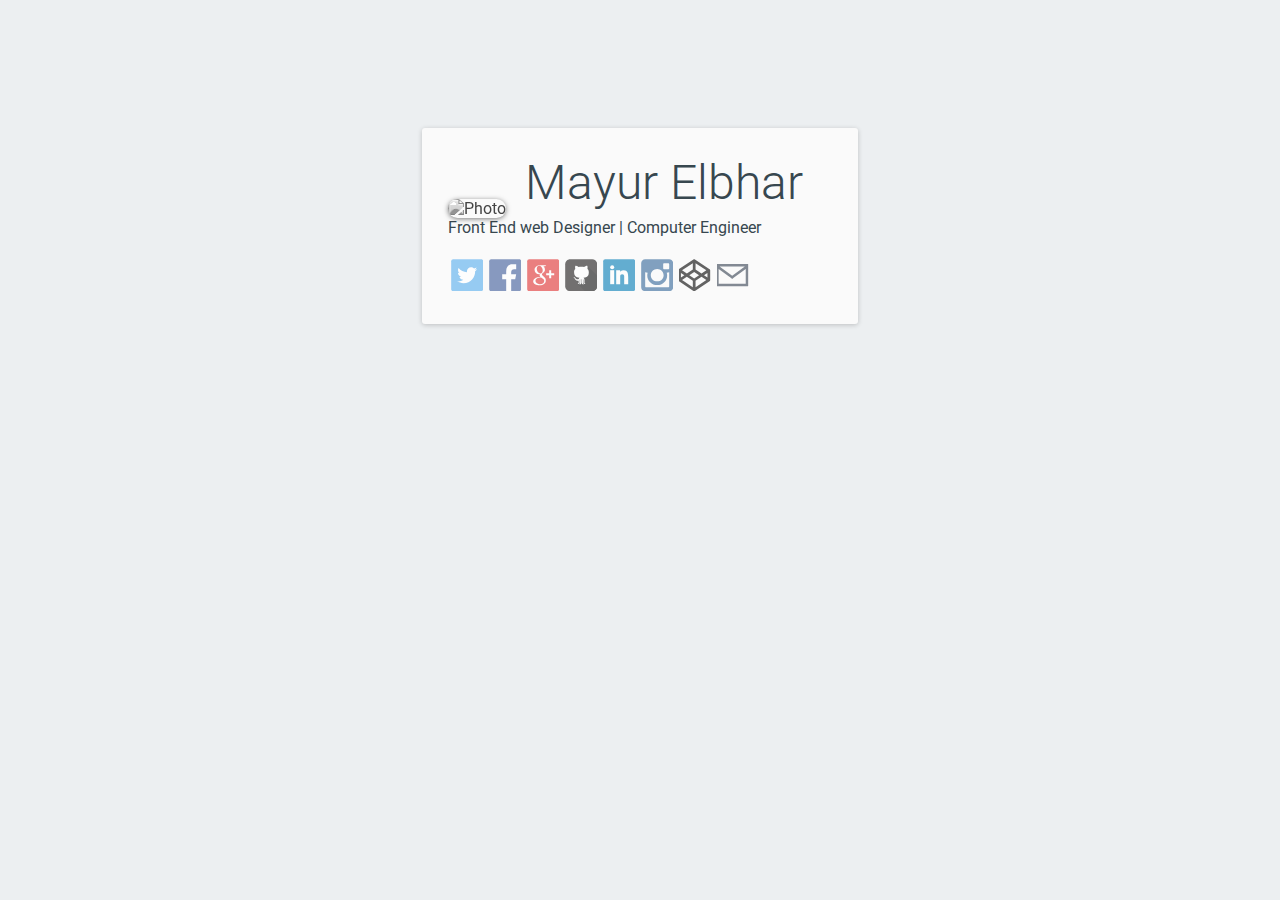
==== commit 88d6caa7: "Update index.html" ====
--- a/index.html
+++ b/index.html
@@ -7,7 +7,7 @@
 
   <title>ME</title>
 
-    <link rel="stylesheet" href="css/style.css" media="screen" type="text/css" />
+    <link rel="stylesheet" href="stylesheets/stylesheet.css" media="screen" type="text/css" />
 
 </head>
 
--- a/stylesheets/stylesheet.css
+++ b/stylesheets/stylesheet.css
@@ -0,0 +1,81 @@
+* {
+  padding: 0;
+  margin: 0;
+  transition: all 0.5s;
+  font-family: 'Roboto', sans-serif;
+  color: #37474f;
+}
+
+
+body {
+ background: #eceff1;   
+    
+}
+.wrapper {
+    background: #fafafa;
+  margin: auto;
+  width: 30%;
+  height: 100%;
+  padding: 2%;
+  box-shadow: 0px 1px 5px rgba(0,0,0,0.2);
+  margin-top: 10%;
+  border-radius: 3px;
+ cursor: pointer;
+}
+
+h1 {
+    font-weight: 300;
+    font-size: 3em;
+    margin-bottom: -3%;
+    margin-left: 20%;
+}
+
+.Photo img { 
+    
+    height: 70px;
+    width: 70px;
+    margin-top: -25%;
+    margin-right: 5%;
+    border-radius: 40px;
+    box-shadow: 0px 1px 5px rgba(0,0,0,0.5);
+     -webkit-filter: grayscale(100%);
+}
+
+.Photo img:hover { 
+  -webkit-filter: grayscale(0%);
+}
+
+span {
+  font-size: 0.3em;
+  font-style: italic;
+  
+}
+
+.info {
+  margin-top: 5%;
+}
+
+
+ul li {
+  list-style: none;
+  display: inline-block;
+  padding-right: 0.5%; 
+    text-align: center;
+}
+
+
+li:nth-child(6) {
+  background-color: #90a4ae;
+}
+
+
+svg {
+  height: 32px;
+  opacity: 0.6;
+  width: 32px;
+  padding: 10%;
+}
+
+svg:hover {
+  opacity: 1;
+}
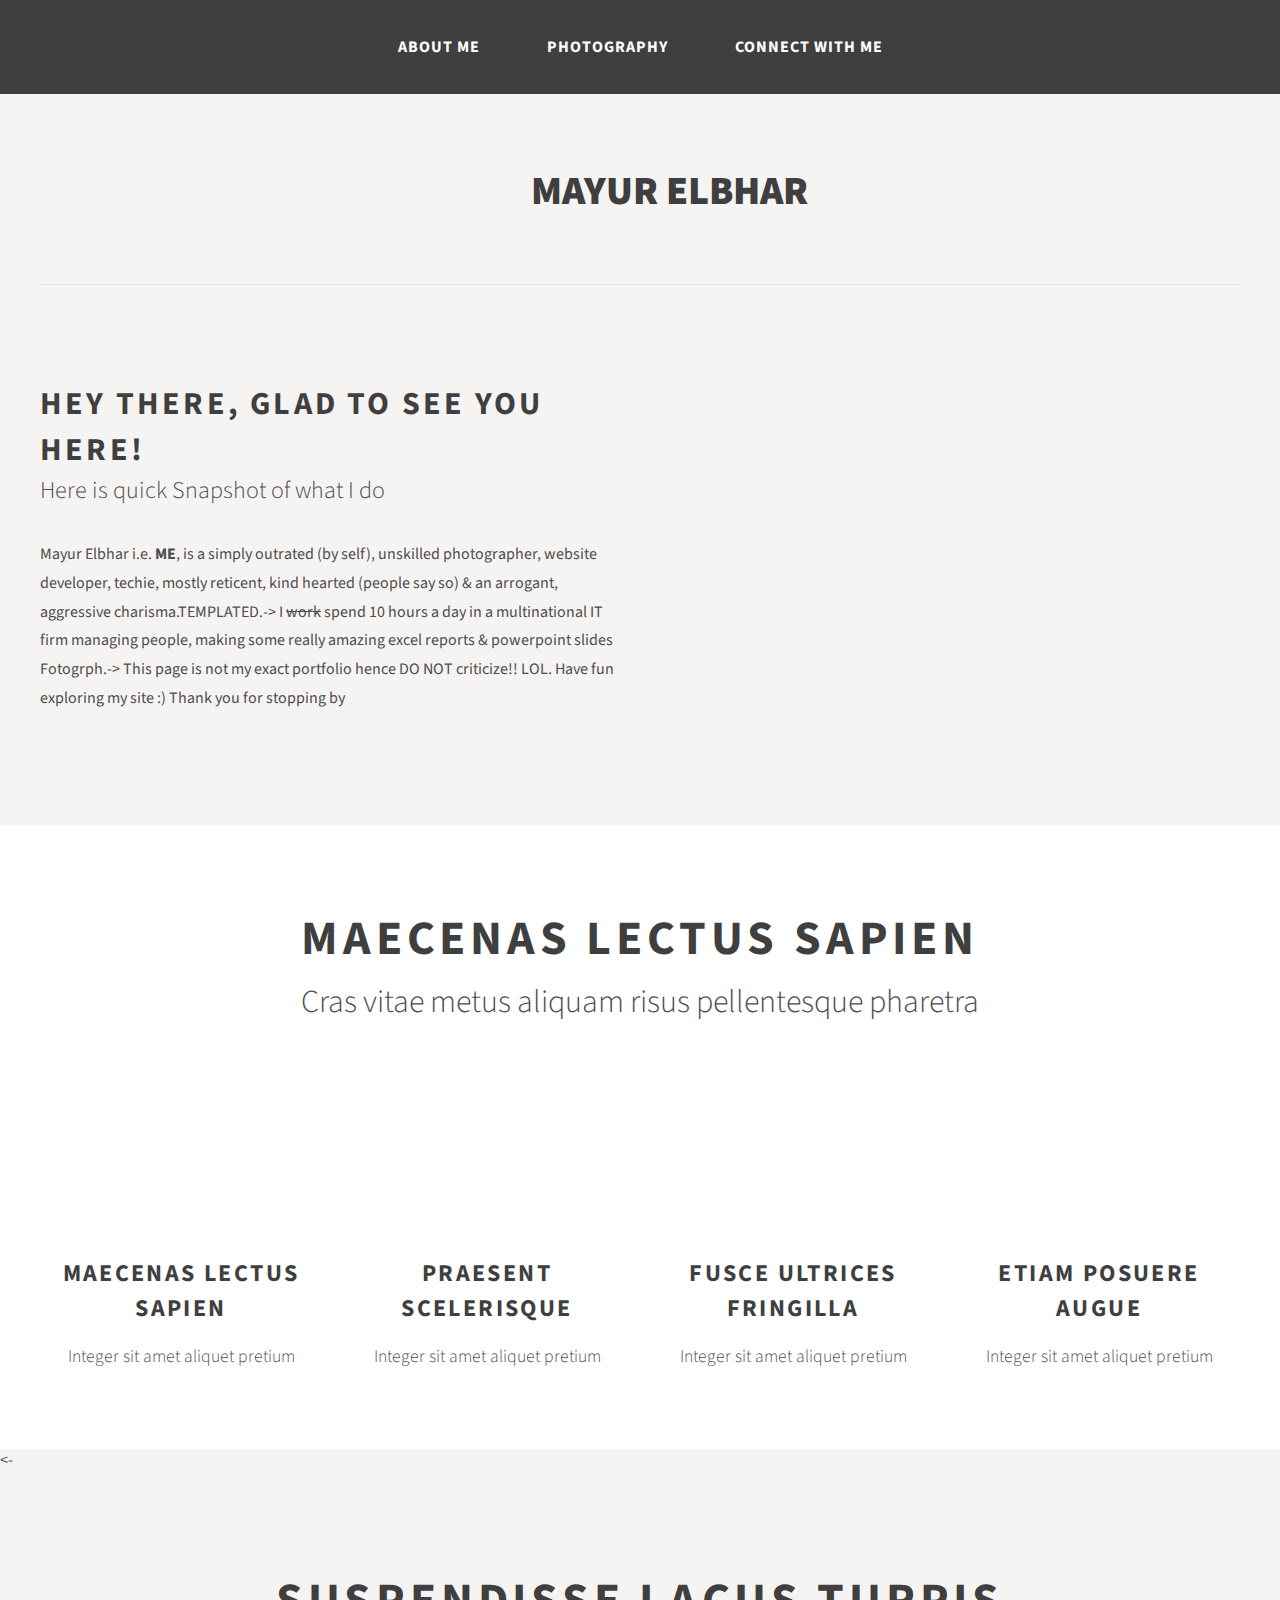
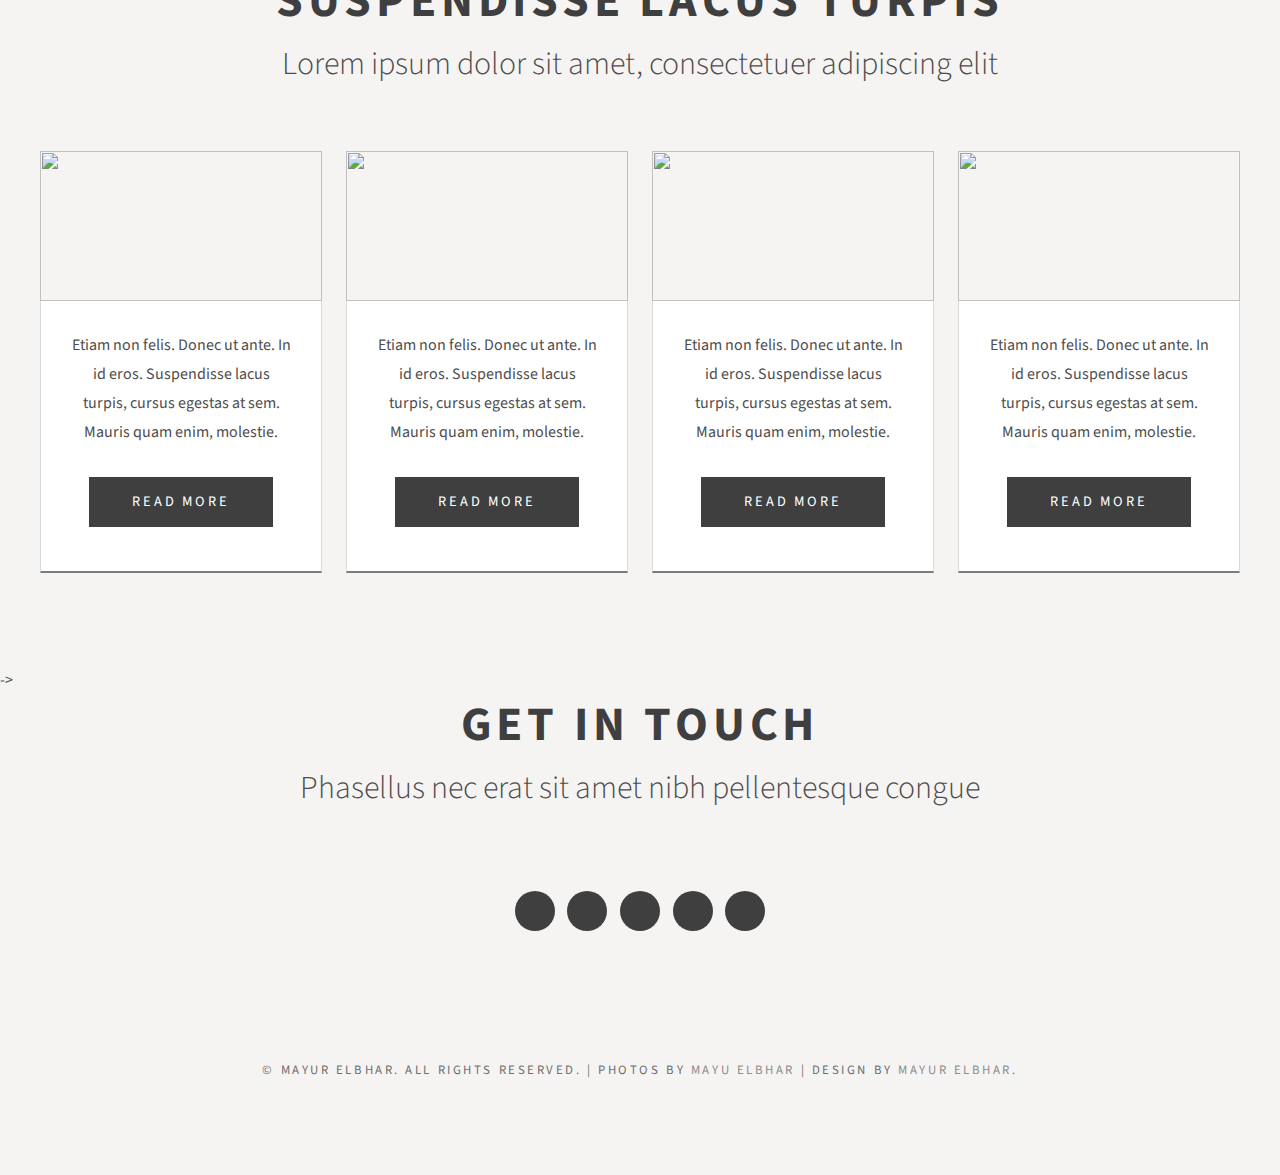
==== commit 2d268229: "Add files via upload" ====
--- a/index.html
+++ b/index.html
@@ -1,57 +1,128 @@
-<!DOCTYPE html>
-<html>
-
-<head>
-
-  <meta charset="UTF-8">
-
-  <title>ME</title>
-
-    <link rel="stylesheet" href="stylesheets/stylesheet.css" media="screen" type="text/css" />
-
-</head>
-
-<body>
-
-  <div class="wrapper">
-  <h1>Mayur Elbhar</h1>
-      <div class="Photo"><img src="https://lh4.googleusercontent.com/-3UmeHKpCfKQ/AAAAAAAAAAI/AAAAAAAALFg/EFK58N_L0Kg/s120-c/photo.jpg" alt="Photo"</div>
-      <p>Front End web Designer | Computer Engineer</p>
-  <div class="info">
-    <ul>   
-      
-      <a href="http://www.twitter.com/mayurelbhar" target="_blank"><li>
-        <svg enable-background="new 0 0 32 32" height="32px" id="Layer_1" version="1.0" viewBox="0 0 32 32" width="32px" xml:space="preserve" xmlns="http://www.w3.org/2000/svg" xmlns:xlink="http://www.w3.org/1999/xlink"><g><path d="M32,30c0,1.104-0.896,2-2,2H2c-1.104,0-2-0.896-2-2V2c0-1.104,0.896-2,2-2h28c1.104,0,2,0.896,2,2V30z" fill="#55ACEE"/><path d="M25.987,9.894c-0.736,0.322-1.525,0.537-2.357,0.635c0.85-0.498,1.5-1.289,1.806-2.231   c-0.792,0.461-1.67,0.797-2.605,0.978C22.083,8.491,21.017,8,19.838,8c-2.266,0-4.1,1.807-4.1,4.038   c0,0.314,0.036,0.625,0.104,0.922c-3.407-0.172-6.429-1.779-8.452-4.221c-0.352,0.597-0.556,1.29-0.556,2.032   c0,1.399,0.726,2.635,1.824,3.36c-0.671-0.022-1.304-0.203-1.856-0.506c-0.001,0.017-0.001,0.034-0.001,0.052   c0,1.955,1.414,3.589,3.29,3.96c-0.343,0.09-0.705,0.142-1.081,0.142c-0.264,0-0.52-0.024-0.77-0.072   c0.52,1.604,2.034,2.771,3.828,2.805C10.67,21.594,8.9,22.24,6.979,22.24c-0.33,0-0.658-0.018-0.979-0.056   c1.814,1.145,3.971,1.813,6.287,1.813c7.541,0,11.666-6.154,11.666-11.491c0-0.173-0.005-0.35-0.012-0.521   C24.741,11.414,25.438,10.703,25.987,9.894z" fill="#FFFFFF"/></g><g/><g/><g/><g/><g/><g/></svg>
-      </li></a>
-
-      <a href="http://www.facebook.com/mayurelbhar" target="_blank"><li>
-        <svg enable-background="new 0 0 32 32" height="32px" id="Layer_1" version="1.0" viewBox="0 0 32 32" width="32px" xml:space="preserve" xmlns="http://www.w3.org/2000/svg" xmlns:xlink="http://www.w3.org/1999/xlink"><g><path d="M32,30c0,1.104-0.896,2-2,2H2c-1.104,0-2-0.896-2-2V2c0-1.104,0.896-2,2-2h28c1.104,0,2,0.896,2,2V30z" fill="#3B5998"/><path d="M22,32V20h4l1-5h-5v-2c0-2,1.002-3,3-3h2V5c-1,0-2.24,0-4,0c-3.675,0-6,2.881-6,7v3h-4v5h4v12H22z" fill="#FFFFFF" id="f"/></g><g/><g/><g/><g/><g/><g/></svg>
-      </li></a>
-
-      <a href="http://plus.google.com/+MayurElbhar" target="_blank"><li>
-        <svg enable-background="new 0 0 32 32" height="32px" id="Layer_1" version="1.0" viewBox="0 0 32 32" width="32px" xml:space="preserve" xmlns="http://www.w3.org/2000/svg" xmlns:xlink="http://www.w3.org/1999/xlink"><g><path clip-rule="evenodd" d="M32,30c0,1.104-0.896,2-2,2H2c-1.104,0-2-0.896-2-2V2   c0-1.104,0.896-2,2-2h28c1.104,0,2,0.896,2,2V30z" fill="#E02F2F" fill-rule="evenodd"/><g><path d="M19,6c0,0-4.592,0-6.164,0c-2.82,0-5.475,1.979-5.475,4.453c0,2.528,1.922,4.494,4.791,4.494    c0.2,0,0.394-0.045,0.584-0.059c-0.188,0.355-0.318,0.737-0.318,1.154c0,0.703,0.377,1.264,0.854,1.729    c-0.358,0-0.709,0.005-1.09,0.005C8.689,17.777,6,20,6,22.307c0,2.272,2.948,3.695,6.441,3.695c3.983,0,6.183-2.262,6.183-4.534    c0-1.821-0.538-2.913-2.199-4.091c-0.569-0.401-1.656-1.38-1.656-1.956c0-0.674,0.192-1.006,1.208-1.8    c1.039-0.812,1.776-1.781,1.776-3.111c0-1.581-0.68-3.51-2.003-3.51H18L19,6z M16.931,21.074c0.048,0.212,0.077,0.429,0.077,0.649    c0,1.836-1.185,3.271-4.58,3.271c-2.415,0-4.158-1.528-4.158-3.364c0-1.799,2.163-3.298,4.579-3.271    c0.562,0.006,1.088,0.097,1.564,0.249C15.724,19.521,16.664,20.036,16.931,21.074z M13.063,14.225    c-1.621-0.047-3.162-1.813-3.441-3.94c-0.279-2.13,0.808-3.759,2.428-3.711c1.62,0.05,3.162,1.758,3.441,3.886    C15.771,12.588,14.684,14.273,13.063,14.225z" fill="#FFFFFF"/><polygon fill="#FFFFFF" points="24,13.993 24,10.993 22,10.993 22,13.993 19,13.993 19,15.993 22,15.993 22,18.993 24,18.993     24,15.993 27,15.993 27,13.993   "/></g></g><g/><g/><g/><g/><g/><g/></svg>
-      </li></a>
-        
-                    <a href="http://www.github.com/mayurelbhar" target="_blank"><li><svg enable-background="new 0 0 512 512" height="512px" id="Layer_1" version="1.1" viewBox="0 0 512 512" width="512px" xml:space="preserve" xmlns="http://www.w3.org/2000/svg" xmlns:xlink="http://www.w3.org/1999/xlink"><path d="M512,432c0,44.182-35.816,80-80,80H80c-44.183,0-80-35.818-80-80V80C0,35.817,35.817,0,80,0h352  c44.184,0,80,35.817,80,80V432z" fill="#181616"/><path d="M512,432V265.829L352.792,106.622l-46.868,46.868l-12.843-12.842L164.004,269.726l52.173,52.172  l-19.993,19.992l-50.727-50.727l-3.082-1.788l-3.192,0.058l-4,4l36.063,36.063l-4.213,4.212l48.079,48.079l-14.729,14.729  L315.871,512H432C476.184,512,512,476.182,512,432z" fill="#0C0C0C"/><path d="M147.848,243.371c-0.482,0,5.221,12.063,5.377,12.063c12.443,22.197,36.432,36.002,76.889,39.828  c-5.773,4.309-12.711,12.477-13.676,21.922c-7.256,4.609-21.861,6.135-33.209,2.619c-15.906-4.938-21.99-35.881-45.808-31.469  c-5.153,0.947-4.136,4.291,0.327,7.135c7.256,4.617,14.09,10.391,19.354,22.688c4.051,9.443,12.564,26.307,39.467,26.307  c10.684,0,18.164-1.266,18.164-1.266s0.207,24.102,0.207,33.469c0,10.814-14.848,13.855-14.848,19.051c0,2.051,4.92,2.25,8.857,2.25  c7.799,0,24.033-6.395,24.033-17.631c0-8.918,0.146-38.904,0.146-44.17c0-11.469,6.256-15.105,6.256-15.105  s0.775,61.232-1.49,69.461c-2.672,9.65-7.48,8.281-7.48,12.59c0,6.41,19.543,1.584,26.023-12.496  c4.998-10.926,2.809-71.029,2.809-71.029l5.343-0.111c0,0,0.293,27.506,0.112,40.086c-0.182,13.02-1.086,29.486,6.781,37.252  c5.17,5.109,21.922,14.063,21.922,5.875c0-4.756-9.178-8.658-9.178-21.533v-59.258c7.334,0,6.23,19.482,6.23,19.482l0.534,36.209  c0,0-1.62,13.184,14.52,18.697c5.696,1.965,17.863,2.5,18.44-0.791c0.577-3.293-14.666-8.195-14.804-18.389  c-0.095-6.24,0.284-9.875,0.284-36.949c0-27.076-3.705-37.08-16.597-45.051c39.776-4.016,64.403-13.691,76.397-39.586  c0.932,0.025,4.895-12.098,4.378-12.098c2.688-9.78,4.153-21.344,4.429-35.037c-0.068-37.156-18.155-50.288-21.628-56.458  c5.118-28.126-0.862-40.913-3.637-45.308c-10.254-3.585-35.657,9.22-49.547,18.233c-22.62-6.497-70.46-5.877-88.401,1.68  c-33.098-23.288-50.607-19.724-50.607-19.724s-11.322,19.939-2.998,49.107c-10.883,13.641-19.01,23.292-19.01,48.867  C142.229,219.208,143.953,232.107,147.848,243.371z" fill="#FFFFFF"/></svg></li></a>
-
-      <a href="http://www.linkedin.com/in/MayurElbhar" target="_blank"><li>
-        <svg enable-background="new 0 0 32 32" height="32px" id="Layer_1" version="1.0" viewBox="0 0 32 32" width="32px" xml:space="preserve" xmlns="http://www.w3.org/2000/svg" xmlns:xlink="http://www.w3.org/1999/xlink"><g><path d="M32,30c0,1.104-0.896,2-2,2H2c-1.104,0-2-0.896-2-2V2c0-1.104,0.896-2,2-2h28c1.104,0,2,0.896,2,2V30z" fill="#007BB5"/><g><rect fill="#FFFFFF" height="14" width="4" x="7" y="11"/><path d="M20.499,11c-2.791,0-3.271,1.018-3.499,2v-2h-4v14h4v-8c0-1.297,0.703-2,2-2c1.266,0,2,0.688,2,2v8h4v-7    C25,14,24.479,11,20.499,11z" fill="#FFFFFF"/><circle cx="9" cy="8" fill="#FFFFFF" r="2"/></g></g><g/><g/><g/><g/><g/><g/></svg></li></a>
-
-      <a href="http://www.instagram.com/mayurelbhar" target="_blank"><li><svg enable-background="new 0 0 32 32" height="32px" id="Layer_1" version="1.0" viewBox="0 0 32 32" width="32px" xml:space="preserve" xmlns="http://www.w3.org/2000/svg" xmlns:xlink="http://www.w3.org/1999/xlink"><path d="M28,0H4C1.741,0,0,1.741,0,4v24c0,2.258,1.741,4,4,4h24c2.258,0,4-1.742,4-4V4C32,1.741,30.258,0,28,0z   M16.023,9.714c3.549,0,6.425,2.787,6.425,6.226c0,3.437-2.876,6.226-6.425,6.226c-3.546,0-6.423-2.789-6.423-6.226  C9.601,12.501,12.478,9.714,16.023,9.714z M28,27c0,0.701-0.3,1-1,1H5c-0.699,0-1-0.299-1-1V13l2.493,0.542  c-0.267,0.87-0.413,1.79-0.413,2.745c0,5.318,4.454,9.634,9.943,9.634c5.492,0,9.944-4.315,9.944-9.634  c0-0.955-0.145-1.875-0.412-2.745L28,13V27z M28,9c0,0.553-0.447,1-1,1h-4c-0.553,0-1-0.447-1-1V5c0-0.553,0.447-1,1-1h4  c0.553,0,1,0.447,1,1V9z" fill="#316699"/><g/><g/><g/><g/><g/><g/></svg></li></a>
-
-           <a href="http://www.codepen.io/mayurelbhar" target="_blank"><li><svg enable-background="new 0 0 30 30" height="30px" id="codepen" version="1.1" viewBox="0 0 30 30" width="30px" xml:space="preserve" xmlns="http://www.w3.org/2000/svg" xmlns:xlink="http://www.w3.org/1999/xlink"><path d="M29.979,10.205c-0.007-0.036-0.014-0.072-0.022-0.107c-0.006-0.021-0.014-0.042-0.021-0.063  c-0.01-0.031-0.021-0.063-0.033-0.094c-0.009-0.021-0.019-0.042-0.028-0.063c-0.014-0.029-0.028-0.058-0.045-0.086  c-0.011-0.021-0.023-0.04-0.036-0.06c-0.018-0.026-0.035-0.053-0.055-0.078c-0.014-0.02-0.028-0.037-0.044-0.056  c-0.021-0.024-0.042-0.047-0.064-0.07c-0.017-0.017-0.033-0.034-0.051-0.05c-0.023-0.021-0.048-0.042-0.073-0.062  c-0.02-0.015-0.038-0.03-0.059-0.044c-0.007-0.005-0.014-0.011-0.021-0.017L15.715,0.216c-0.433-0.288-0.997-0.288-1.43,0  L0.574,9.356C0.566,9.362,0.56,9.368,0.553,9.373c-0.02,0.014-0.039,0.029-0.059,0.044c-0.024,0.02-0.049,0.04-0.073,0.062  C0.404,9.494,0.387,9.512,0.37,9.528c-0.022,0.023-0.044,0.046-0.064,0.07c-0.015,0.019-0.03,0.036-0.044,0.056  C0.242,9.68,0.225,9.706,0.207,9.732c-0.013,0.02-0.025,0.039-0.037,0.06C0.154,9.82,0.14,9.849,0.126,9.878  c-0.01,0.021-0.02,0.041-0.029,0.063c-0.012,0.031-0.023,0.063-0.033,0.094c-0.007,0.021-0.014,0.042-0.02,0.063  c-0.009,0.035-0.016,0.071-0.022,0.107c-0.003,0.019-0.008,0.037-0.011,0.056C0.004,10.316,0,10.373,0,10.43v9.141  c0,0.057,0.004,0.112,0.011,0.168c0.003,0.02,0.007,0.037,0.011,0.056c0.006,0.036,0.013,0.072,0.022,0.108  c0.006,0.021,0.013,0.042,0.02,0.063c0.01,0.031,0.021,0.063,0.033,0.095c0.009,0.021,0.019,0.041,0.029,0.062  c0.014,0.029,0.028,0.058,0.044,0.087c0.011,0.02,0.024,0.039,0.037,0.059c0.018,0.027,0.035,0.053,0.055,0.079  c0.014,0.019,0.029,0.037,0.044,0.055c0.021,0.024,0.042,0.048,0.064,0.07c0.017,0.017,0.034,0.034,0.051,0.05  c0.023,0.021,0.048,0.042,0.073,0.062c0.02,0.016,0.039,0.03,0.059,0.045c0.007,0.005,0.014,0.011,0.021,0.016l13.711,9.141  C14.502,29.928,14.751,30,15,30s0.499-0.072,0.715-0.217l13.711-9.141c0.008-0.005,0.015-0.011,0.021-0.016  c0.021-0.015,0.039-0.029,0.059-0.045c0.025-0.02,0.05-0.04,0.073-0.062c0.018-0.016,0.034-0.033,0.051-0.05  c0.022-0.022,0.044-0.046,0.064-0.07c0.016-0.018,0.03-0.036,0.044-0.055c0.02-0.026,0.037-0.052,0.055-0.079  c0.013-0.02,0.025-0.039,0.036-0.059c0.017-0.029,0.031-0.058,0.045-0.087c0.01-0.021,0.02-0.041,0.028-0.062  c0.013-0.031,0.023-0.063,0.033-0.095c0.007-0.021,0.015-0.041,0.021-0.063c0.009-0.036,0.016-0.072,0.022-0.108  c0.003-0.019,0.008-0.036,0.01-0.056C29.996,19.683,30,19.627,30,19.57V10.43c0-0.057-0.004-0.113-0.012-0.169  C29.986,10.242,29.981,10.224,29.979,10.205z M15,18.05L10.441,15L15,11.95L19.56,15L15,18.05z M13.711,9.711l-5.589,3.738  L3.61,10.432l10.101-6.734V9.711z M5.803,15l-3.225,2.157v-4.314L5.803,15z M8.122,16.551l5.589,3.738v6.013L3.61,19.568  L8.122,16.551z M16.289,20.289l5.589-3.738l4.512,3.018l-10.101,6.733V20.289z M24.196,15l3.226-2.157v4.314L24.196,15z   M21.878,13.449l-5.589-3.738V3.697l10.101,6.734L21.878,13.449z" id="wtf"/></svg>
-</li></a>      
-        
-        
-        <a href="mailto:mayurelbhar@gmail.com" target="_blank"><li><svg height="78px" id="Layer_1" style="enable-background:new 0 0 78 78;" version="1.1" viewBox="0 0 78 78" width="78px" xml:space="preserve" xmlns="http://www.w3.org/2000/svg" xmlns:xlink="http://www.w3.org/1999/xlink"><path d="M1,12c-0.553,0-1,0.447-1,1v52c0,0.553,0.447,1,1,1h76c0.553,0,1-0.447,1-1V13c0-0.553-0.447-1-1-1H1  z M69.816,18L39,40.594L8.184,18H69.816z M72,60H6V23.839l29.452,21.594L39,48.033l3.548-2.601L72,23.839V60z" style="fill:#333F4F;"/></svg></li>
-        
-
-    </ul>
-  </div>
-</div>
-
-<link href='http://fonts.googleapis.com/css?family=Roboto:400,300,300italic,700,400italic' rel='stylesheet' type='text/css'>
-
-</body>
-
-</html>
+<!DOCTYPE html PUBLIC "-//W3C//DTD XHTML 1.0 Strict//EN" "http://www.w3.org/TR/xhtml1/DTD/xhtml1-strict.dtd">
+
+<html xmlns="http://www.w3.org/1999/xhtml">
+<head>
+<meta http-equiv="Content-Type" content="text/html; charset=utf-8" />
+<title></title>
+<meta name="keywords" content="" />
+<meta name="description" content="" />
+<link href="http://fonts.googleapis.com/css?family=Source+Sans+Pro:200,300,400,600,700,900" rel="stylesheet" />
+<link href="default.css" rel="stylesheet" type="text/css" media="all" />
+<link href="fonts.css" rel="stylesheet" type="text/css" media="all" />
+
+<!--[if IE 6]><link href="default_ie6.css" rel="stylesheet" type="text/css" /><![endif]-->
+
+</head>
+<body>
+<div id="header">
+	<div id="menu" class="container">
+		<ul>
+			<li class="current_page_item"><a href="#" accesskey="1" title="">About Me</a></li>
+			<li><a href="#" accesskey="1" title="">Photography</a></li>
+			<li><a href="#" accesskey="2" title="">Connect With ME</a></li>
+			</ul>
+	</div>
+</div>
+<div id="logo" class="container">
+	<h1><a href="#" class="icon icon-tasks"><span>Mayur Elbhar</span></a></h1>
+</div>
+<div id="page" class="container">
+	<div id="content">
+		<div class="title">
+			<h2>Hey There, Glad to see you here!</h2>
+			<span class="byline">Here is quick Snapshot of what I do</span>
+		</div>
+		<p>Mayur Elbhar i.e. <strong>ME</strong>, is a simply outrated (by self), unskilled photographer, website developer, techie, mostly reticent, kind hearted (people say so) & an arrogant, aggressive charisma.<!-<a href="http://anywebsite.com" rel="nofollow">TEMPLATED</a>.-> I <strike>work</strike> spend 10 hours a day in a multinational IT firm managing people, making some really amazing excel reports & powerpoint slides<!-<a href="http://fotogrph.com/"> Fotogrph</a>.-> This page is not my exact portfolio hence DO NOT criticize!! LOL. Have fun exploring my site :) Thank you for stopping by</p>
+	</div>
+	<div id="sidebar"><a href="#" class="image image-full"><img src="images/pic05.jpg" alt="" /></a></div>
+</div>
+<div id="featured-wrapper">
+	<div id="featured" class="container">
+		<div class="major">
+			<h2>Maecenas lectus sapien</h2>
+			<span class="byline">Cras vitae metus aliquam risus pellentesque pharetra</span>
+		</div>
+		<div class="column1">
+			<span class="icon icon-bar-chart"></span>
+			<div class="title">
+				<h2>Maecenas lectus sapien</h2>
+				<span class="byline">Integer sit amet aliquet pretium</span>
+			</div>
+		</div>
+		<div class="column2">
+			<span class="icon icon-qrcode"></span>
+			<div class="title">
+				<h2>Praesent scelerisque</h2>
+				<span class="byline">Integer sit amet aliquet pretium</span>
+			</div>
+		</div>
+		<div class="column3">
+			<span class="icon icon-building"></span>
+			<div class="title">
+				<h2>Fusce ultrices fringilla</h2>
+				<span class="byline">Integer sit amet aliquet pretium</span>
+			</div>
+		</div>
+		<div class="column4">
+			<span class="icon icon-picture"></span>
+			<div class="title">
+				<h2>Etiam posuere augue</h2>
+				<span class="byline">Integer sit amet aliquet pretium</span>
+			</div>
+		</div>
+	</div>
+</div>
+<-<div id="portfolio-wrapper">
+	<div id="portfolio" class="container">
+		<div class="major">
+			<h2>Suspendisse lacus turpis</h2>
+			<span class="byline">Lorem ipsum dolor sit amet, consectetuer adipiscing elit</span>
+		</div>
+		<div class="column1">
+			<a href="#" class="image image-full"><img src="images/pic01.jpg" height="150" alt="" /></a>
+			<div class="box">
+				<p>Etiam non felis. Donec ut ante. In id eros. Suspendisse lacus turpis, cursus egestas at sem. Mauris quam enim, molestie.</p>
+				<a href="#" class="button">Read More</a>
+			</div>
+		</div>			
+		<div class="column2">
+			<a href="#" class="image image-full"><img src="images/pic02.jpg" height="150" alt="" /></a>
+			<div class="box">
+				<p>Etiam non felis. Donec ut ante. In id eros. Suspendisse lacus turpis, cursus egestas at sem. Mauris quam enim, molestie.</p>
+				<a href="#" class="button">Read More</a>
+			</div>
+		</div>			
+		<div class="column3">
+			<a href="#" class="image image-full"><img src="images/pic03.jpg" height="150" alt="" /></a>
+			<div class="box">
+				<p>Etiam non felis. Donec ut ante. In id eros. Suspendisse lacus turpis, cursus egestas at sem. Mauris quam enim, molestie.</p>
+				<a href="#" class="button">Read More</a>
+			</div>
+		</div>			
+		<div class="column4">
+			<a href="#" class="image image-full"><img src="images/pic04.jpg" height="150" alt="" /></a>
+			<div class="box">
+				<p>Etiam non felis. Donec ut ante. In id eros. Suspendisse lacus turpis, cursus egestas at sem. Mauris quam enim, molestie.</p>
+				<a href="#" class="button">Read More</a>
+			</div>
+		</div>			
+	</div>
+</div>->
+<div id="contact" class="container">
+		<div class="major">
+			<h2>Get in touch</h2>
+			<span class="byline">Phasellus nec erat sit amet nibh pellentesque congue</span>
+		</div>
+		<ul class="contact">
+			<li><a href="#" class="icon icon-twitter"><span>Twitter</span></a></li>
+			<li><a href="#" class="icon icon-facebook"><span></span></a></li>
+			<li><a href="#" class="icon icon-dribbble"><span>Pinterest</span></a></li>
+			<li><a href="#" class="icon icon-tumblr"><span>Google+</span></a></li>
+			<li><a href="#" class="icon icon-rss"><span>Pinterest</span></a></li>
+		</ul>
+</div>
+<div id="copyright" class="container">
+	<p>&copy; Mayur Elbhar. All rights reserved. | Photos by <a href="#">Mayu Elbhar</a> | Design by <a href="#" rel="nofollow">MAYUR ELBHAR</a>.</p>
+</div>
+</body>
+</html>
--- a/default.css
+++ b/default.css
@@ -0,0 +1,482 @@
+	html, body
+	{
+		height: 100%;
+	}
+	
+	body
+	{
+		margin: 0px;
+		padding: 0px;
+		background: #F6F4F3;
+		font-family: 'Source Sans Pro', sans-serif;
+		font-size: 12pt;
+		font-weight: 400;
+		color: #4E4D4D;
+	}
+	
+	
+	h1, h2, h3
+	{
+		margin: 0;
+		padding: 0;
+	}
+	
+	p, ol, ul
+	{
+		margin-top: 0;
+	}
+	
+	ol, ul
+	{
+		padding: 0;
+		list-style: none;
+	}
+	
+	p
+	{
+		line-height: 180%;
+	}
+	
+	strong
+	{
+	}
+	
+	a
+	{
+		color: #383838;
+	}
+	
+	a:hover
+	{
+		text-decoration: none;
+	}
+	
+	.container
+	{
+		width: 1200px;
+		margin: 0px auto;
+	}
+
+/*********************************************************************************/
+/* Image Style                                                                   */
+/*********************************************************************************/
+
+	.image
+	{
+		display: inline-block;
+	}
+	
+	.image img
+	{
+		display: block;
+		width: 100%;
+	}
+	
+	.image-full
+	{
+		display: block;
+		width: 100%;
+		margin: 0 0 0 0;
+	}
+	
+	.image-left
+	{
+		float: left;
+		margin: 0 2em 2em 0;
+	}
+	
+	.image-centered
+	{
+		display: block;
+		margin: 0 0 2em 0;
+	}
+	
+	.image-centered img
+	{
+		margin: 0 auto;
+		width: auto;
+	}
+
+/*********************************************************************************/
+/* List Styles                                                                   */
+/*********************************************************************************/
+
+	ul.style1
+	{
+	}
+
+
+/*********************************************************************************/
+/* Social Icon Styles                                                            */
+/*********************************************************************************/
+
+	ul.contact
+	{
+		overflow:  hidden;
+		margin: 0em 0 3em 0;
+		padding-top: 1em;
+		text-align: center;
+	}
+	
+	ul.contact li
+	{
+		display: inline-block;
+		padding: 0em 0.30em;
+		font-size: 1em;
+	}
+	
+	ul.contact li span
+	{
+		display: none;
+		margin: 0;
+		padding: 0;
+	}
+	
+	ul.contact li a
+	{
+		color: #FFF;
+	}
+	
+	ul.contact li a:before
+	{
+		display: inline-block;
+		background: #3f3f3f;
+		width: 40px;
+		height: 40px;
+		line-height: 40px;
+		border-radius: 20px;
+		text-align: center;
+		color: #FFFFFF;
+	}
+
+/*********************************************************************************/
+/* Major Styles                                                                  */
+/*********************************************************************************/
+
+	.major
+	{
+		overflow: hidden;
+		margin-bottom: 4em;
+		text-align: center;
+	}
+	
+	.major h2
+	{
+		letter-spacing: 0.10em;
+		text-transform: uppercase;
+		font-size: 3em;
+		font-weight: 700;
+		color: #3f3f3f;
+	}
+
+	.major .byline
+	{
+		display: block;
+		padding-top: 0.2em;
+		font-weight: 300;
+		font-size: 2em;
+	}
+
+/*********************************************************************************/
+/* Title Styles                                                                  */
+/*********************************************************************************/
+
+	.title
+	{
+		text-align: center;
+	}
+	
+	.title h2
+	{
+		letter-spacing: 0.10em;
+		text-transform: uppercase;
+		font-weight: 700;
+		color: #3f3f3f;
+	}
+
+	.title .byline
+	{
+		display: block;
+		padding-top: 1em;
+		font-weight: 300;
+		font-size: 1.1em;
+	}
+
+
+/*********************************************************************************/
+/* Button Style                                                                  */
+/*********************************************************************************/
+
+	.button
+	{
+		display: inline-block;
+		margin: 1em 0em;
+		padding: 1em 3em 1em 3em;
+		background: #3f3f3f;
+		letter-spacing: 0.20em;
+		text-decoration: none;
+		text-align: center;
+		text-transform: uppercase;
+		font-weight: 400;
+		font-size: 0.90em;
+		color: #FFF;
+	}
+	
+	.button:before
+	{
+	}
+		
+/*********************************************************************************/
+/* Header                                                                        */
+/*********************************************************************************/
+
+	#header
+	{
+		background: #3f3f3f;
+	}
+
+/*********************************************************************************/
+/* Logo                                                                          */
+/*********************************************************************************/
+
+	#logo
+	{
+		padding: 4em 0em;
+		text-transform: uppercase;
+	}
+
+	#logo h1
+	{
+		text-align: center;
+		font-weight: 900;
+		font-size: 2.5em;
+	}
+	
+	#logo h1 a
+	{
+	}
+
+	#logo span
+	{
+		padding: 0em 0em 0em 0.5em;
+	}
+	
+	#logo h1:before
+	{
+		
+	}
+	
+	#logo a 
+	{
+		color: #3f3f3f;
+	}
+
+
+/*********************************************************************************/
+/* Menu                                                                          */
+/*********************************************************************************/
+
+	#menu ul
+	{
+		margin: 0;
+		padding: 20px 0px 20px 0px;
+		list-style: none;
+		line-height: normal;
+		text-align: center;
+	}
+	
+	#menu li
+	{
+		display: inline-block;
+	}
+	
+	#menu a
+	{
+		display: block;
+		padding: 1em 2em;
+		letter-spacing: 1px;
+		text-decoration: none;
+		text-transform: uppercase;
+		font-size: 1em;
+		font-weight: 700;
+		color: #FFF;
+	}
+	
+	#menu .current_page_item a
+	{
+	}
+	
+	#menu a:hover
+	{
+	}
+
+/*********************************************************************************/
+/* Banner                                                                        */
+/*********************************************************************************/
+
+	#banner
+	{
+	}
+
+/*********************************************************************************/
+/* Page                                                                          */
+/*********************************************************************************/
+
+	#page
+	{
+		overflow: hidden;
+		padding: 6em 0em;
+		border-top: 1px solid #E5E5E5;
+	}
+
+/*********************************************************************************/
+/* Content                                                                       */
+/*********************************************************************************/
+
+	#content
+	{
+		float: left;
+		width: 588px;
+	}
+	
+	#content .title
+	{
+		padding-bottom: 2em;
+		text-align: left;
+	}
+	
+	#content h2
+	{
+		font-size: 2em;
+	}
+	
+	#content .byline
+	{
+		padding-top: 0;
+		font-size: 1.5em;
+	}
+
+/*********************************************************************************/
+/* Sidebar                                                                       */
+/*********************************************************************************/
+
+	#sidebar
+	{
+		float: right;
+		width: 588px;
+	}
+
+/*********************************************************************************/
+/* Footer                                                                        */
+/*********************************************************************************/
+
+	#footer
+	{
+	}
+
+/*********************************************************************************/
+/* Copyright                                                                     */
+/*********************************************************************************/
+
+	#copyright
+	{
+		overflow: hidden;
+		padding: 5em 0em;
+	}
+	
+	#copyright p
+	{
+		letter-spacing: 0.20em;
+		text-align: center;
+		text-transform: uppercase;
+		font-size: 0.80em;
+		color: #6F6F6F;
+	}
+	
+	#copyright a
+	{
+		text-decoration: none;
+		color: #8C8C8C;
+	}
+
+/*********************************************************************************/
+/* Featured                                                                      */
+/*********************************************************************************/
+
+	#featured-wrapper
+	{
+		overflow: hidden;
+		padding: 5em 0em;
+		background: #FFF;
+	}
+	
+	#featured h2
+	{
+		text-align: center;
+	}
+
+	#featured .icon
+	{
+		position: relative;
+		display: block;
+		margin: 0px auto 20px auto;
+		line-height:  normal;
+		font-size: 6em;
+		text-align: center;
+		color: #3f3f3f;
+	}
+
+	.column1,
+	.column2,
+	.column3,
+	.column4
+	{
+		width: 282px;
+	}
+	
+	.column1,
+	.column2
+	{
+		float: left;
+		margin-right: 24px;
+	}
+	
+	.column3
+	{
+		float: left;
+	}
+	
+	.column4
+	{
+		float: right;
+	}
+
+/*********************************************************************************/
+/* Portfolio                                                                     */
+/*********************************************************************************/
+
+	#portfolio-wrapper
+	{
+		padding: 6em 0em;
+	}
+	
+	#portfolio
+	{
+		overflow: hidden;
+		text-align: center;
+	}
+	
+	#portfolio img
+	{
+		margin: 0;
+		padding: 0;
+	}
+	
+	#portfolio .box
+	{
+		padding: 30px;
+		background: #FFF;
+		border-bottom: 2px solid #7C7C7C;
+		border-right: 1px solid #DADADA;
+		border-left: 1px solid #DADADA;
+	}
--- a/fonts.css
+++ b/fonts.css
@@ -0,0 +1,378 @@
+@charset 'UTF-8';
+
+@font-face
+{
+	font-family: 'FontAwesome';
+	src: url('fonts/fontawesome-webfont.eot?v=3.0.1');
+	src: url('fonts/fontawesome-webfont.eot?#iefix&v=3.0.1') format('embedded-opentype'),
+	     url('fonts/fontawesome-webfont.woff?v=3.0.1') format('woff'),
+	     url('fonts/fontawesome-webfont.ttf?v=3.0.1') format('truetype'),
+	     url('fonts/fontawesome-webfont.svg#FontAwesome') format('svg');
+	font-weight: normal;
+	font-style: normal;
+}
+
+@font-face
+{
+	font-family: 'Font-Awesome-Social';
+	src: url('fonts/fontawesome-social-webfont.eot');
+	src: url('fonts/fontawesome-social-webfont.eot?#iefix') format('embedded-opentype'),
+	     url('fonts/fontawesome-social-webfont.woff') format('woff'),
+		 url('fonts/fontawesome-social-webfont.ttf') format('truetype'),
+		 url('fonts/fontawesome-social-webfont.svg#Font-Awesome-More') format('svg');
+	font-weight: normal;
+	font-style: normal;
+}
+
+/*********************************************************************************/
+/* Icons                                                                         */
+/*********************************************************************************/
+
+	/*
+		Powered by:
+		
+		Font Awesome (http://fortawesome.github.com/Font-Awesome/)
+		Font Awesome More (http://gregoryloucas.github.com/Font-Awesome-More/)
+	*/
+
+	.icon
+	{
+		text-decoration: none;
+	}
+
+		.icon:before
+		{
+			font-size: 1.25em;
+			text-decoration: none;
+			font-family: FontAwesome;
+			font-weight: normal;
+			font-style: normal;
+			-webkit-text-rendering: optimizeLegibility;
+			-moz-text-rendering: optimizeLegibility;
+			-ms-text-rendering: optimizeLegibility;
+			-o-text-rendering: optimizeLegibility;
+			text-rendering: optimizeLegibility;
+			-webkit-font-smoothing: antialiased;
+			-moz-font-smoothing: antialiased;
+			-ms-font-smoothing: antialiased;
+			-o-font-smoothing: antialiased;
+			font-smoothing: antialiased;
+			-webkit-font-feature-settings: "liga" 1, "dlig" 1;
+			-moz-font-feature-settings: "liga=1, dlig=1";
+			-ms-font-feature-settings: "liga" 1, "dlig" 1;
+			-o-font-feature-settings: "liga" 1, "dlig" 1;
+			font-feature-settings: "liga" 1, "dlig" 1;
+		}
+
+		.icon-glass:before                { content: "\f000"; }
+		.icon-music:before                { content: "\f001"; }
+		.icon-search:before               { content: "\f002"; }
+		.icon-envelope:before             { content: "\f003"; }
+		.icon-heart:before                { content: "\f004"; }
+		.icon-star:before                 { content: "\f005"; }
+		.icon-star-empty:before           { content: "\f006"; }
+		.icon-user:before                 { content: "\f007"; }
+		.icon-film:before                 { content: "\f008"; }
+		.icon-th-large:before             { content: "\f009"; }
+		.icon-th:before                   { content: "\f00a"; }
+		.icon-th-list:before              { content: "\f00b"; }
+		.icon-ok:before                   { content: "\f00c"; }
+		.icon-remove:before               { content: "\f00d"; }
+		.icon-zoom-in:before              { content: "\f00e"; }
+
+		.icon-zoom-out:before             { content: "\f010"; }
+		.icon-off:before                  { content: "\f011"; }
+		.icon-signal:before               { content: "\f012"; }
+		.icon-cog:before                  { content: "\f013"; }
+		.icon-trash:before                { content: "\f014"; }
+		.icon-home:before                 { content: "\f015"; }
+		.icon-file:before                 { content: "\f016"; }
+		.icon-time:before                 { content: "\f017"; }
+		.icon-road:before                 { content: "\f018"; }
+		.icon-download-alt:before         { content: "\f019"; }
+		.icon-download:before             { content: "\f01a"; }
+		.icon-upload:before               { content: "\f01b"; }
+		.icon-inbox:before                { content: "\f01c"; }
+		.icon-play-circle:before          { content: "\f01d"; }
+		.icon-repeat:before               { content: "\f01e"; }
+
+		/* \f020 doesn't work in Safari. all shifted one down */
+		.icon-refresh:before              { content: "\f021"; }
+		.icon-list-alt:before             { content: "\f022"; }
+		.icon-lock:before                 { content: "\f023"; }
+		.icon-flag:before                 { content: "\f024"; }
+		.icon-headphones:before           { content: "\f025"; }
+		.icon-volume-off:before           { content: "\f026"; }
+		.icon-volume-down:before          { content: "\f027"; }
+		.icon-volume-up:before            { content: "\f028"; }
+		.icon-qrcode:before               { content: "\f029"; }
+		.icon-barcode:before              { content: "\f02a"; }
+		.icon-tag:before                  { content: "\f02b"; }
+		.icon-tags:before                 { content: "\f02c"; }
+		.icon-book:before                 { content: "\f02d"; }
+		.icon-bookmark:before             { content: "\f02e"; }
+		.icon-print:before                { content: "\f02f"; }
+
+		.icon-camera:before               { content: "\f030"; }
+		.icon-font:before                 { content: "\f031"; }
+		.icon-bold:before                 { content: "\f032"; }
+		.icon-italic:before               { content: "\f033"; }
+		.icon-text-height:before          { content: "\f034"; }
+		.icon-text-width:before           { content: "\f035"; }
+		.icon-align-left:before           { content: "\f036"; }
+		.icon-align-center:before         { content: "\f037"; }
+		.icon-align-right:before          { content: "\f038"; }
+		.icon-align-justify:before        { content: "\f039"; }
+		.icon-list:before                 { content: "\f03a"; }
+		.icon-indent-left:before          { content: "\f03b"; }
+		.icon-indent-right:before         { content: "\f03c"; }
+		.icon-facetime-video:before       { content: "\f03d"; }
+		.icon-picture:before              { content: "\f03e"; }
+
+		.icon-pencil:before               { content: "\f040"; }
+		.icon-map-marker:before           { content: "\f041"; }
+		.icon-adjust:before               { content: "\f042"; }
+		.icon-tint:before                 { content: "\f043"; }
+		.icon-edit:before                 { content: "\f044"; }
+		.icon-share:before                { content: "\f045"; }
+		.icon-check:before                { content: "\f046"; }
+		.icon-move:before                 { content: "\f047"; }
+		.icon-step-backward:before        { content: "\f048"; }
+		.icon-fast-backward:before        { content: "\f049"; }
+		.icon-backward:before             { content: "\f04a"; }
+		.icon-play:before                 { content: "\f04b"; }
+		.icon-pause:before                { content: "\f04c"; }
+		.icon-stop:before                 { content: "\f04d"; }
+		.icon-forward:before              { content: "\f04e"; }
+
+		.icon-fast-forward:before         { content: "\f050"; }
+		.icon-step-forward:before         { content: "\f051"; }
+		.icon-eject:before                { content: "\f052"; }
+		.icon-chevron-left:before         { content: "\f053"; }
+		.icon-chevron-right:before        { content: "\f054"; }
+		.icon-plus-sign:before            { content: "\f055"; }
+		.icon-minus-sign:before           { content: "\f056"; }
+		.icon-remove-sign:before          { content: "\f057"; }
+		.icon-ok-sign:before              { content: "\f058"; }
+		.icon-question-sign:before        { content: "\f059"; }
+		.icon-info-sign:before            { content: "\f05a"; }
+		.icon-screenshot:before           { content: "\f05b"; }
+		.icon-remove-circle:before        { content: "\f05c"; }
+		.icon-ok-circle:before            { content: "\f05d"; }
+		.icon-ban-circle:before           { content: "\f05e"; }
+
+		.icon-arrow-left:before           { content: "\f060"; }
+		.icon-arrow-right:before          { content: "\f061"; }
+		.icon-arrow-up:before             { content: "\f062"; }
+		.icon-arrow-down:before           { content: "\f063"; }
+		.icon-share-alt:before            { content: "\f064"; }
+		.icon-resize-full:before          { content: "\f065"; }
+		.icon-resize-small:before         { content: "\f066"; }
+		.icon-plus:before                 { content: "\f067"; }
+		.icon-minus:before                { content: "\f068"; }
+		.icon-asterisk:before             { content: "\f069"; }
+		.icon-exclamation-sign:before     { content: "\f06a"; }
+		.icon-gift:before                 { content: "\f06b"; }
+		.icon-leaf:before                 { content: "\f06c"; }
+		.icon-fire:before                 { content: "\f06d"; }
+		.icon-eye-open:before             { content: "\f06e"; }
+
+		.icon-eye-close:before            { content: "\f070"; }
+		.icon-warning-sign:before         { content: "\f071"; }
+		.icon-plane:before                { content: "\f072"; }
+		.icon-calendar:before             { content: "\f073"; }
+		.icon-random:before               { content: "\f074"; }
+		.icon-comment:before              { content: "\f075"; }
+		.icon-magnet:before               { content: "\f076"; }
+		.icon-chevron-up:before           { content: "\f077"; }
+		.icon-chevron-down:before         { content: "\f078"; }
+		.icon-retweet:before              { content: "\f079"; }
+		.icon-shopping-cart:before        { content: "\f07a"; }
+		.icon-folder-close:before         { content: "\f07b"; }
+		.icon-folder-open:before          { content: "\f07c"; }
+		.icon-resize-vertical:before      { content: "\f07d"; }
+		.icon-resize-horizontal:before    { content: "\f07e"; }
+
+		.icon-bar-chart:before            { content: "\f080"; }
+		.icon-twitter-sign:before         { content: "\f081"; }
+		.icon-facebook-sign:before        { content: "\f082"; }
+		.icon-camera-retro:before         { content: "\f083"; }
+		.icon-key:before                  { content: "\f084"; }
+		.icon-cogs:before                 { content: "\f085"; }
+		.icon-comments:before             { content: "\f086"; }
+		.icon-thumbs-up:before            { content: "\f087"; }
+		.icon-thumbs-down:before          { content: "\f088"; }
+		.icon-star-half:before            { content: "\f089"; }
+		.icon-heart-empty:before          { content: "\f08a"; }
+		.icon-signout:before              { content: "\f08b"; }
+		.icon-linkedin-sign:before        { content: "\f08c"; }
+		.icon-pushpin:before              { content: "\f08d"; }
+		.icon-external-link:before        { content: "\f08e"; }
+
+		.icon-signin:before               { content: "\f090"; }
+		.icon-trophy:before               { content: "\f091"; }
+		.icon-github-sign:before          { content: "\f092"; }
+		.icon-upload-alt:before           { content: "\f093"; }
+		.icon-lemon:before                { content: "\f094"; }
+		.icon-phone:before                { content: "\f095"; }
+		.icon-check-empty:before          { content: "\f096"; }
+		.icon-bookmark-empty:before       { content: "\f097"; }
+		.icon-phone-sign:before           { content: "\f098"; }
+		.icon-twitter:before              { content: "\f099"; }
+		.icon-facebook:before             { content: "\f09a"; }
+		.icon-github:before               { content: "\f09b"; }
+		.icon-unlock:before               { content: "\f09c"; }
+		.icon-credit-card:before          { content: "\f09d"; }
+		.icon-rss:before                  { content: "\f09e"; }
+
+		.icon-hdd:before                  { content: "\f0a0"; }
+		.icon-bullhorn:before             { content: "\f0a1"; }
+		.icon-bell:before                 { content: "\f0a2"; }
+		.icon-certificate:before          { content: "\f0a3"; }
+		.icon-hand-right:before           { content: "\f0a4"; }
+		.icon-hand-left:before            { content: "\f0a5"; }
+		.icon-hand-up:before              { content: "\f0a6"; }
+		.icon-hand-down:before            { content: "\f0a7"; }
+		.icon-circle-arrow-left:before    { content: "\f0a8"; }
+		.icon-circle-arrow-right:before   { content: "\f0a9"; }
+		.icon-circle-arrow-up:before      { content: "\f0aa"; }
+		.icon-circle-arrow-down:before    { content: "\f0ab"; }
+		.icon-globe:before                { content: "\f0ac"; }
+		.icon-wrench:before               { content: "\f0ad"; }
+		.icon-tasks:before                { content: "\f0ae"; }
+
+		.icon-filter:before               { content: "\f0b0"; }
+		.icon-briefcase:before            { content: "\f0b1"; }
+		.icon-fullscreen:before           { content: "\f0b2"; }
+
+		.icon-group:before                { content: "\f0c0"; }
+		.icon-link:before                 { content: "\f0c1"; }
+		.icon-cloud:before                { content: "\f0c2"; }
+		.icon-beaker:before               { content: "\f0c3"; }
+		.icon-cut:before                  { content: "\f0c4"; }
+		.icon-copy:before                 { content: "\f0c5"; }
+		.icon-paper-clip:before           { content: "\f0c6"; }
+		.icon-save:before                 { content: "\f0c7"; }
+		.icon-sign-blank:before           { content: "\f0c8"; }
+		.icon-reorder:before              { content: "\f0c9"; }
+		.icon-list-ul:before              { content: "\f0ca"; }
+		.icon-list-ol:before              { content: "\f0cb"; }
+		.icon-strikethrough:before        { content: "\f0cc"; }
+		.icon-underline:before            { content: "\f0cd"; }
+		.icon-table:before                { content: "\f0ce"; }
+
+		.icon-magic:before                { content: "\f0d0"; }
+		.icon-truck:before                { content: "\f0d1"; }
+		.icon-pinterest:before            { content: "\f0d2"; }
+		.icon-pinterest-sign:before       { content: "\f0d3"; }
+		.icon-google-plus-sign:before     { content: "\f0d4"; }
+		.icon-google-plus:before          { content: "\f0d5"; }
+		.icon-money:before                { content: "\f0d6"; }
+		.icon-caret-down:before           { content: "\f0d7"; }
+		.icon-caret-up:before             { content: "\f0d8"; }
+		.icon-caret-left:before           { content: "\f0d9"; }
+		.icon-caret-right:before          { content: "\f0da"; }
+		.icon-columns:before              { content: "\f0db"; }
+		.icon-sort:before                 { content: "\f0dc"; }
+		.icon-sort-down:before            { content: "\f0dd"; }
+		.icon-sort-up:before              { content: "\f0de"; }
+
+		.icon-envelope-alt:before         { content: "\f0e0"; }
+		.icon-linkedin:before             { content: "\f0e1"; }
+		.icon-undo:before                 { content: "\f0e2"; }
+		.icon-legal:before                { content: "\f0e3"; }
+		.icon-dashboard:before            { content: "\f0e4"; }
+		.icon-comment-alt:before          { content: "\f0e5"; }
+		.icon-comments-alt:before         { content: "\f0e6"; }
+		.icon-bolt:before                 { content: "\f0e7"; }
+		.icon-sitemap:before              { content: "\f0e8"; }
+		.icon-umbrella:before             { content: "\f0e9"; }
+		.icon-paste:before                { content: "\f0ea"; }
+		.icon-lightbulb:before            { content: "\f0eb"; }
+		.icon-exchange:before             { content: "\f0ec"; }
+		.icon-cloud-download:before       { content: "\f0ed"; }
+		.icon-cloud-upload:before         { content: "\f0ee"; }
+
+		.icon-user-md:before              { content: "\f0f0"; }
+		.icon-stethoscope:before          { content: "\f0f1"; }
+		.icon-suitcase:before             { content: "\f0f2"; }
+		.icon-bell-alt:before             { content: "\f0f3"; }
+		.icon-coffee:before               { content: "\f0f4"; }
+		.icon-food:before                 { content: "\f0f5"; }
+		.icon-file-alt:before             { content: "\f0f6"; }
+		.icon-building:before             { content: "\f0f7"; }
+		.icon-hospital:before             { content: "\f0f8"; }
+		.icon-ambulance:before            { content: "\f0f9"; }
+		.icon-medkit:before               { content: "\f0fa"; }
+		.icon-fighter-jet:before          { content: "\f0fb"; }
+		.icon-beer:before                 { content: "\f0fc"; }
+		.icon-h-sign:before               { content: "\f0fd"; }
+		.icon-plus-sign-alt:before        { content: "\f0fe"; }
+
+		.icon-double-angle-left:before    { content: "\f100"; }
+		.icon-double-angle-right:before   { content: "\f101"; }
+		.icon-double-angle-up:before      { content: "\f102"; }
+		.icon-double-angle-down:before    { content: "\f103"; }
+		.icon-angle-left:before           { content: "\f104"; }
+		.icon-angle-right:before          { content: "\f105"; }
+		.icon-angle-up:before             { content: "\f106"; }
+		.icon-angle-down:before           { content: "\f107"; }
+		.icon-desktop:before              { content: "\f108"; }
+		.icon-laptop:before               { content: "\f109"; }
+		.icon-tablet:before               { content: "\f10a"; }
+		.icon-mobile-phone:before         { content: "\f10b"; }
+		.icon-circle-blank:before         { content: "\f10c"; }
+		.icon-quote-left:before           { content: "\f10d"; }
+		.icon-quote-right:before          { content: "\f10e"; }
+
+		.icon-spinner:before              { content: "\f110"; }
+		.icon-circle:before               { content: "\f111"; }
+		.icon-reply:before                { content: "\f112"; }
+		.icon-github-alt:before           { content: "\f113"; }
+		.icon-folder-close-alt:before     { content: "\f114"; }
+		.icon-folder-open-alt:before      { content: "\f115"; }
+
+		.icon-blogger-sign:before,.icon-blogger:before,.icon-delicious:before,.icon-dribbble-sign:before,.icon-dribbble:before,.icon-dropbox:before,.icon-drupal:before,.icon-evernote-sign:before,.icon-evernote:before,.icon-flickr-sign:before,.icon-flickr:before,.icon-forrst-sign:before,.icon-forrst:before,.icon-foursquare-sign:before,.icon-foursquare:before,.icon-git-fork:before,.icon-hacker-news:before,.icon-instagram:before,.icon-lastfm-sign:before,.icon-lastfm:before,.icon-paypal:before,.icon-picasa-sign:before,.icon-picasa:before,.icon-reddit:before,.icon-share-this-sign:before,.icon-share-this:before,.icon-skype:before,.icon-soundcloud:before,.icon-spotify:before,.icon-stack-overflow:before,.icon-tumblr-sign:before,.icon-tumblr:before,.icon-vimeo-sign:before,.icon-vimeo:before,.icon-wordpress-sign:before,.icon-wordpress:before,.icon-yelp-sign:before,.icon-yelp:before,.icon-youtube-sign:before,.icon-youtube:before              {font-family:'Font-Awesome-Social'; }
+
+		.icon-dropbox:before              { content: "\f300"; }
+		.icon-drupal:before               { content: "\f301"; }
+		.icon-git-fork:before             { content: "\f302"; }
+		.icon-instagram:before            { content: "\f303"; }
+		.icon-share-this-sign:before      { content: "\f304"; }
+		.icon-share-this:before           { content: "\f305"; }
+		.icon-foursquare-sign:before      { content: "\f306"; }
+		.icon-foursquare:before           { content: "\f307"; }
+		.icon-hacker-news:before          { content: "\f308"; }
+		.icon-skype:before                { content: "\f309"; }
+		.icon-spotify:before              { content: "\f30a"; }
+		.icon-soundcloud:before           { content: "\f30b"; }
+		.icon-paypal:before               { content: "\f30c"; }
+		.icon-youtube-sign:before         { content: "\f30d"; }
+		.icon-youtube:before              { content: "\f30e"; }
+		.icon-reddit:before               { content: "\f30f"; }
+		.icon-blogger-sign:before         { content: "\f310"; }
+		.icon-blogger:before              { content: "\f311"; }
+		.icon-dribbble-sign:before        { content: "\f312"; }
+		.icon-dribbble:before             { content: "\f313"; }
+		.icon-evernote-sign:before        { content: "\f314"; }
+		.icon-evernote:before             { content: "\f315"; }
+		.icon-flickr-sign:before          { content: "\f316"; }
+		.icon-flickr:before               { content: "\f317"; }
+		.icon-forrst-sign:before          { content: "\f318"; }
+		.icon-forrst:before               { content: "\f319"; }
+		.icon-delicious:before            { content: "\f31a"; }
+		.icon-lastfm-sign:before          { content: "\f31b"; }
+		.icon-lastfm:before               { content: "\f31c"; }
+		.icon-picasa-sign:before          { content: "\f31d"; }
+		.icon-picasa:before               { content: "\f31e"; }
+		.icon-stack-overflow:before       { content: "\f320"; }
+		.icon-tumblr-sign:before          { content: "\f321"; }
+		.icon-tumblr:before               { content: "\f322"; }
+		.icon-vimeo-sign:before           { content: "\f323"; }
+		.icon-vimeo:before                { content: "\f324"; }
+		.icon-wordpress-sign:before       { content: "\f325"; }
+		.icon-wordpress:before            { content: "\f326"; }
+		.icon-yelp-sign:before            { content: "\f327"; }
+		.icon-yelp:before                 { content: "\f328"; }
+		.icon-cloud-upload:before		  { content: "\f0ee"; }
+		.icon-cloud-download:before		  { content: "\f0ed"; }
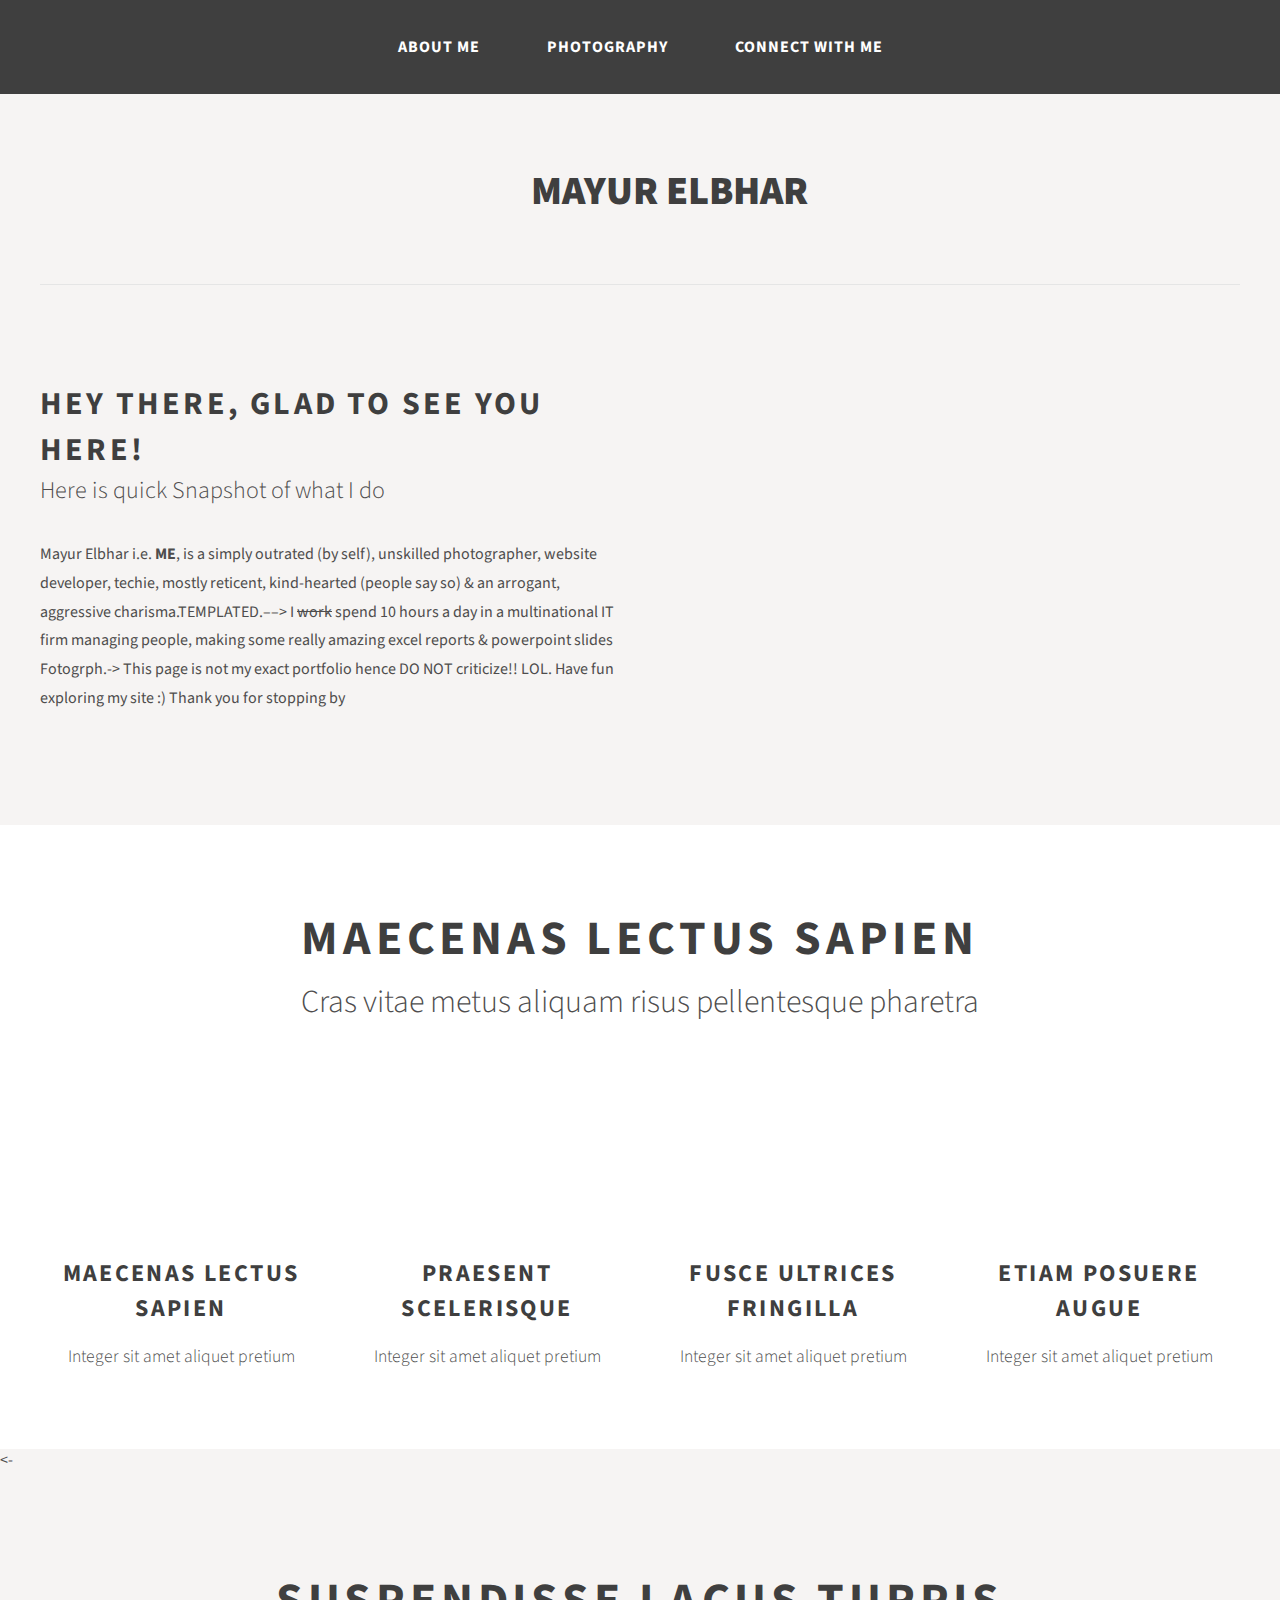
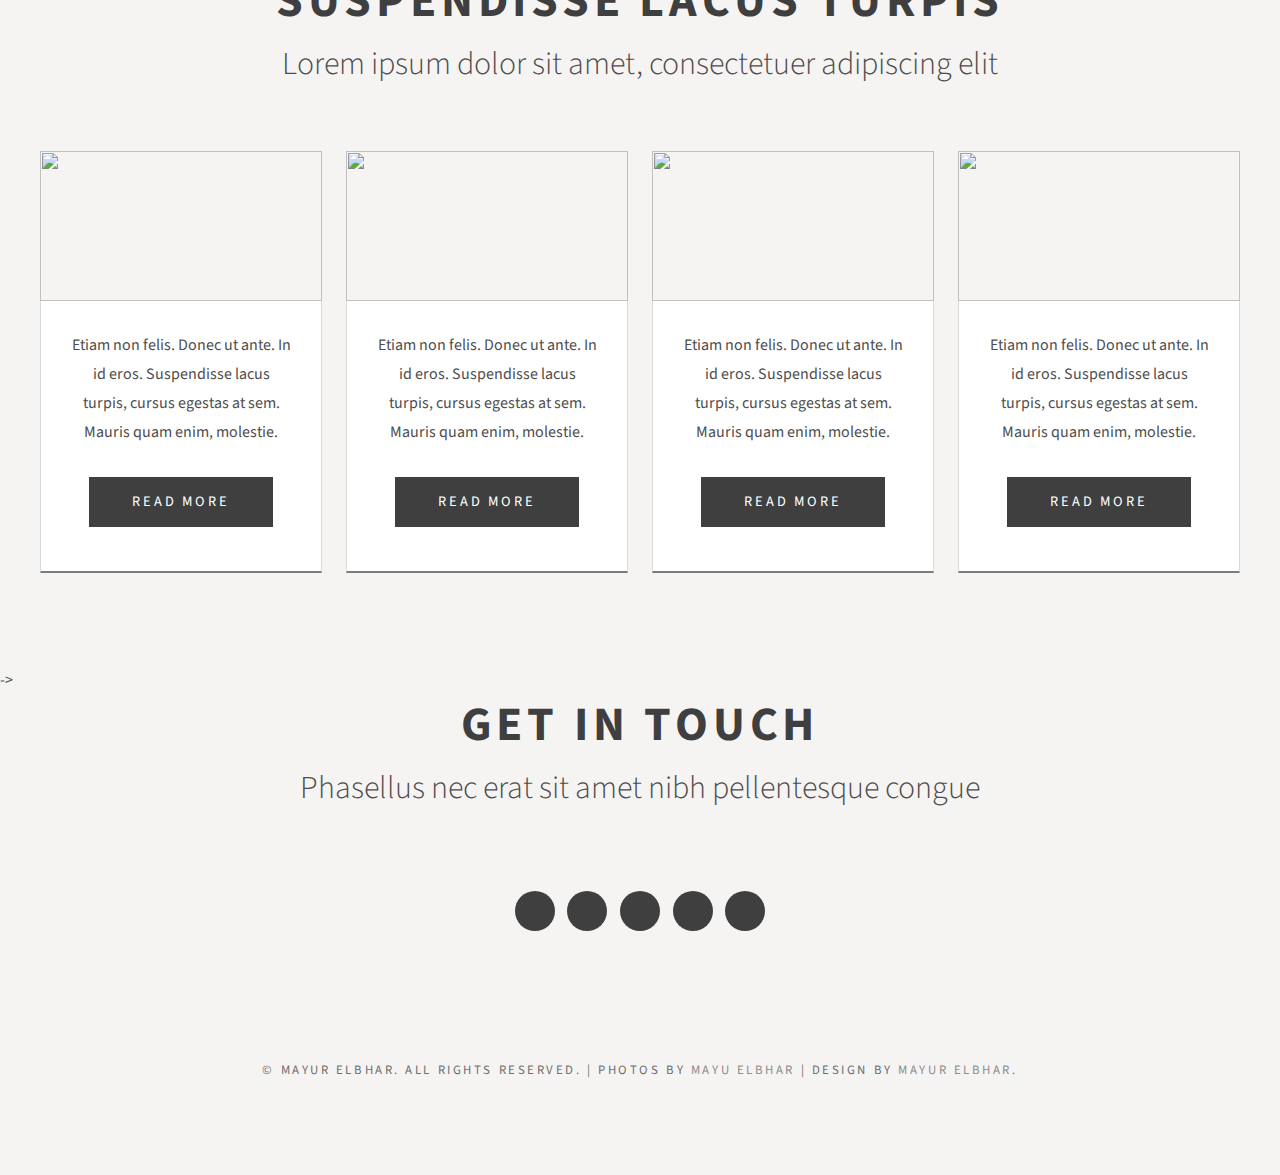
==== commit 4d0144b1: "Update index.html" ====
--- a/index.html
+++ b/index.html
@@ -32,7 +32,7 @@
 			<h2>Hey There, Glad to see you here!</h2>
 			<span class="byline">Here is quick Snapshot of what I do</span>
 		</div>
-		<p>Mayur Elbhar i.e. <strong>ME</strong>, is a simply outrated (by self), unskilled photographer, website developer, techie, mostly reticent, kind hearted (people say so) & an arrogant, aggressive charisma.<!-<a href="http://anywebsite.com" rel="nofollow">TEMPLATED</a>.-> I <strike>work</strike> spend 10 hours a day in a multinational IT firm managing people, making some really amazing excel reports & powerpoint slides<!-<a href="http://fotogrph.com/"> Fotogrph</a>.-> This page is not my exact portfolio hence DO NOT criticize!! LOL. Have fun exploring my site :) Thank you for stopping by</p>
+		<p>Mayur Elbhar i.e. <strong>ME</strong>, is a simply outrated (by self), unskilled photographer, website developer, techie, mostly reticent, kind-hearted (people say so) & an arrogant, aggressive charisma.<!–<a href="http://anywebsite.com" rel="nofollow">TEMPLATED</a>.––> I <strike>work</strike> spend 10 hours a day in a multinational IT firm managing people, making some really amazing excel reports & powerpoint slides<!-<a href="http://fotogrph.com/"> Fotogrph</a>.-> This page is not my exact portfolio hence DO NOT criticize!! LOL. Have fun exploring my site :) Thank you for stopping by</p>
 	</div>
 	<div id="sidebar"><a href="#" class="image image-full"><img src="images/pic05.jpg" alt="" /></a></div>
 </div>
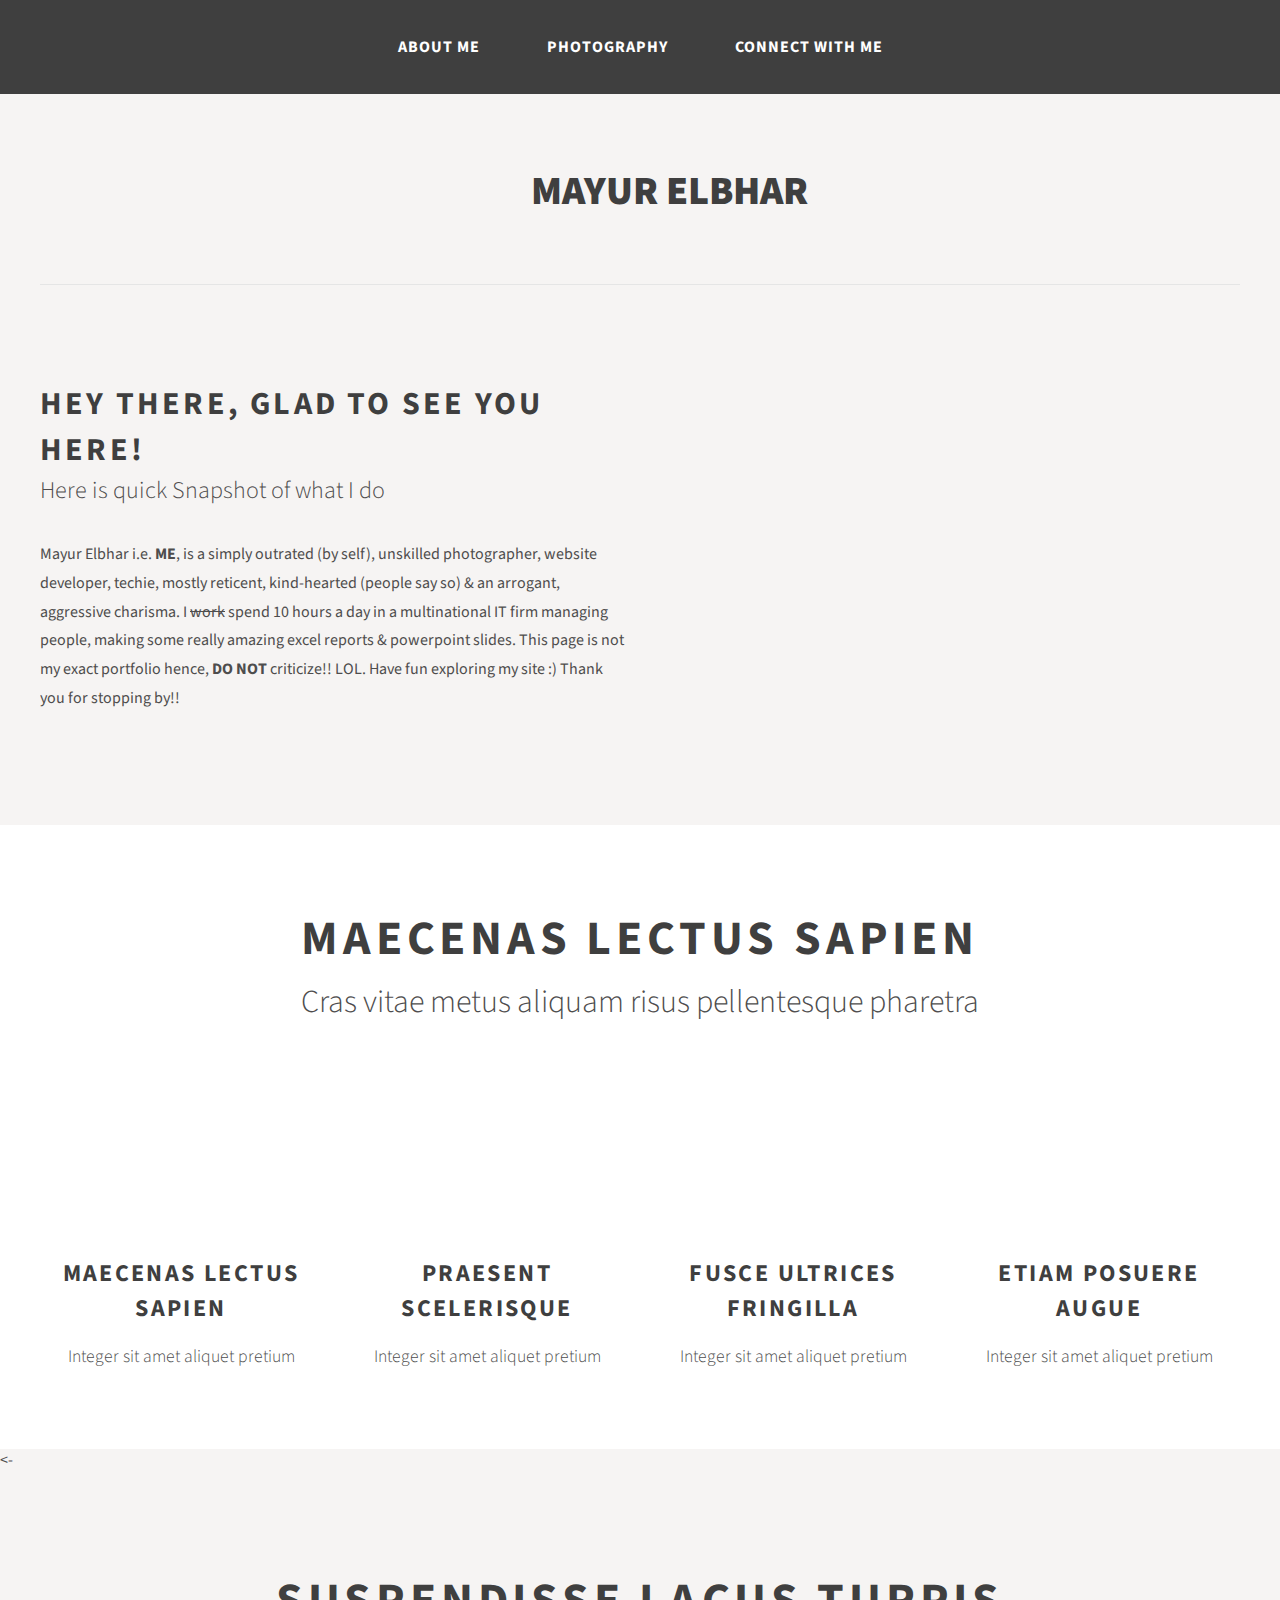
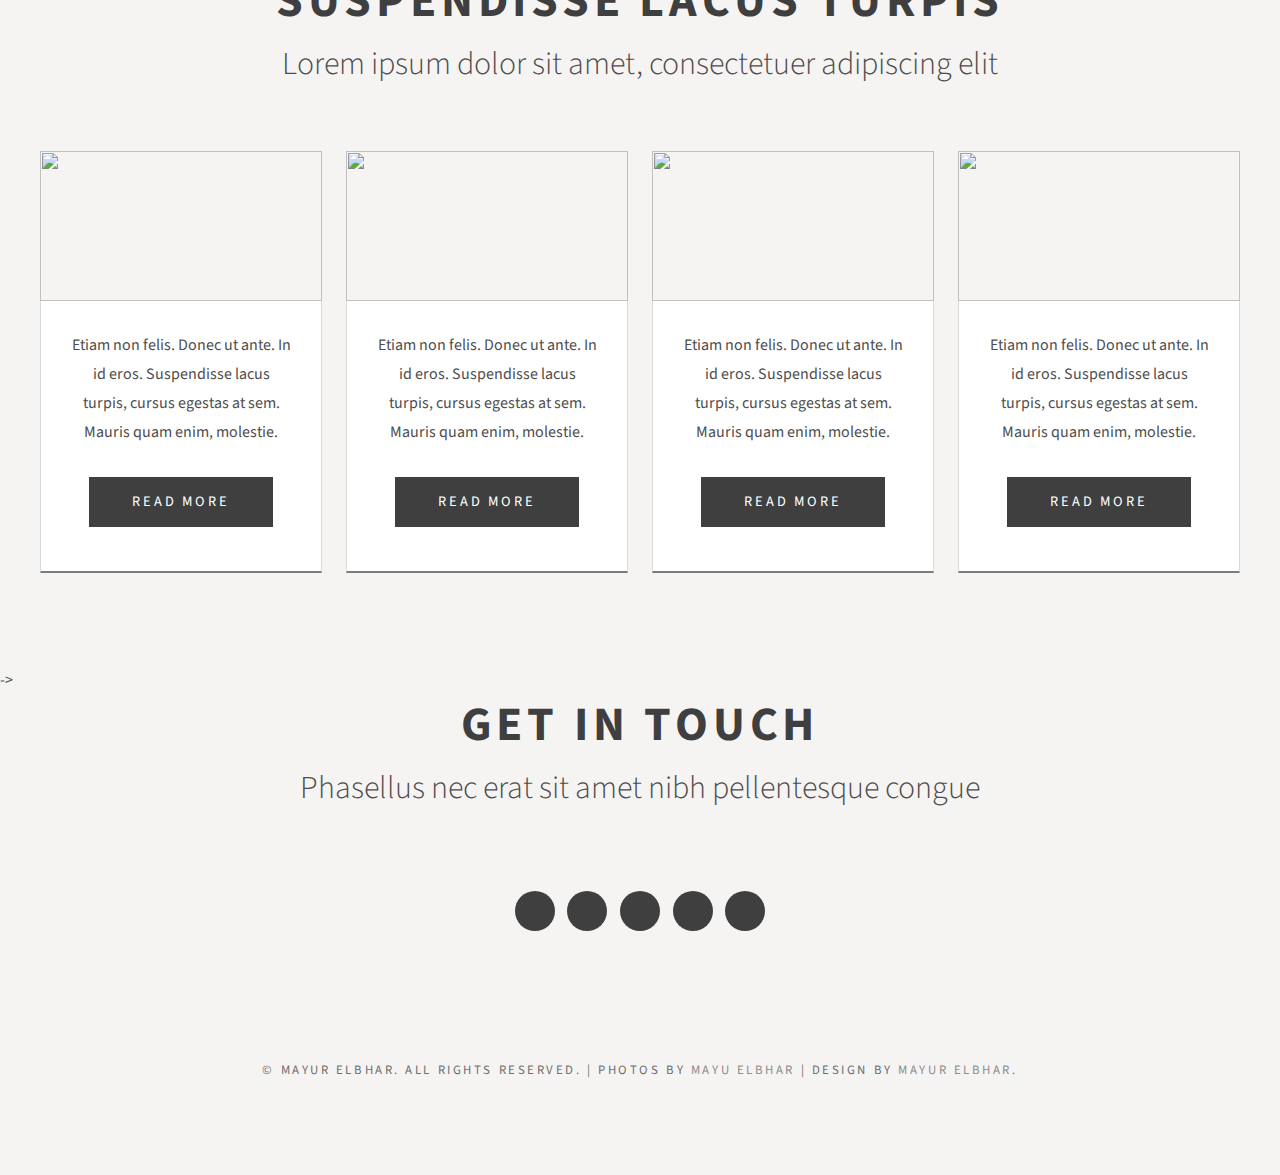
==== commit ae45f5c2: "Update index.html" ====
--- a/index.html
+++ b/index.html
@@ -32,7 +32,7 @@
 			<h2>Hey There, Glad to see you here!</h2>
 			<span class="byline">Here is quick Snapshot of what I do</span>
 		</div>
-		<p>Mayur Elbhar i.e. <strong>ME</strong>, is a simply outrated (by self), unskilled photographer, website developer, techie, mostly reticent, kind-hearted (people say so) & an arrogant, aggressive charisma.<!–<a href="http://anywebsite.com" rel="nofollow">TEMPLATED</a>.––> I <strike>work</strike> spend 10 hours a day in a multinational IT firm managing people, making some really amazing excel reports & powerpoint slides<!-<a href="http://fotogrph.com/"> Fotogrph</a>.-> This page is not my exact portfolio hence DO NOT criticize!! LOL. Have fun exploring my site :) Thank you for stopping by</p>
+		<p>Mayur Elbhar i.e. <strong>ME</strong>, is a simply outrated (by self), unskilled photographer, website developer, techie, mostly reticent, kind-hearted (people say so) & an arrogant, aggressive charisma. I <strike>work</strike> spend 10 hours a day in a multinational IT firm managing people, making some really amazing excel reports & powerpoint slides. This page is not my exact portfolio hence, <strong>DO NOT</strong> criticize!!  LOL. Have fun exploring my site :) Thank you for stopping by!!</p>
 	</div>
 	<div id="sidebar"><a href="#" class="image image-full"><img src="images/pic05.jpg" alt="" /></a></div>
 </div>
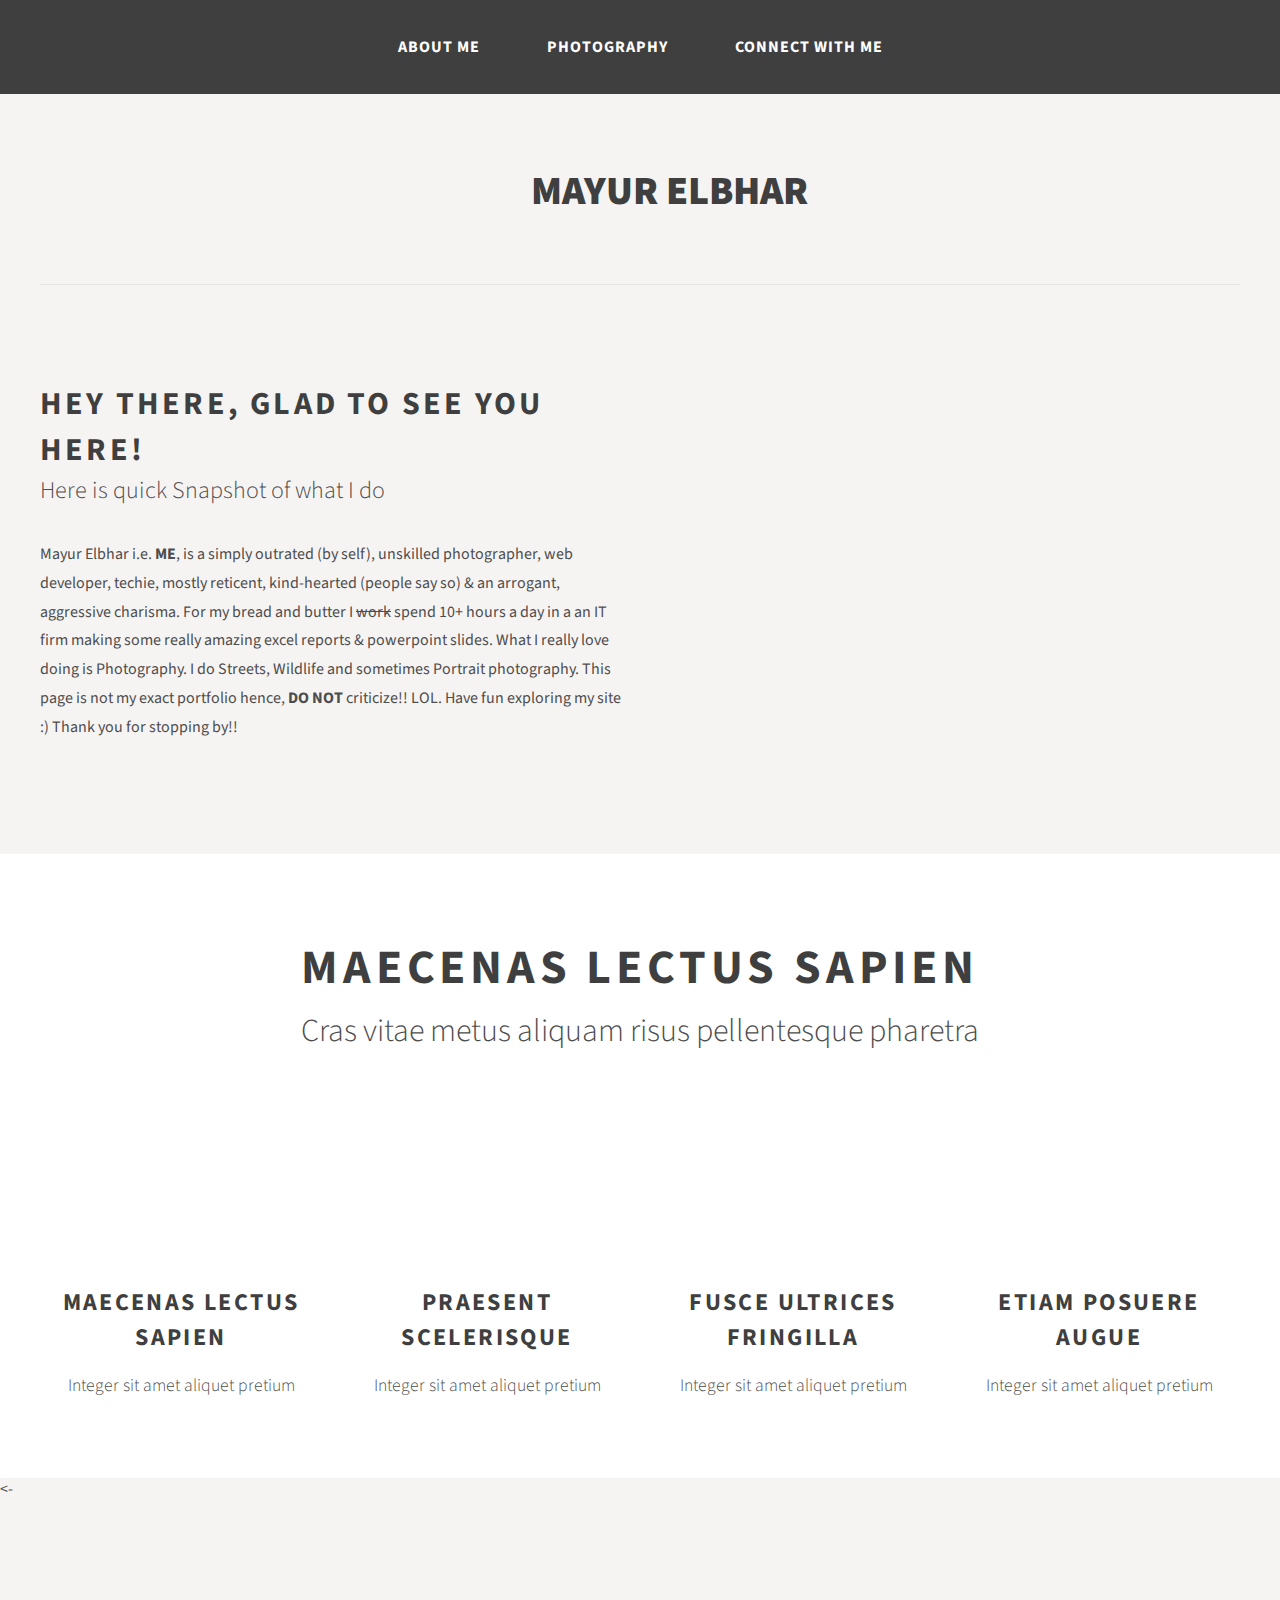
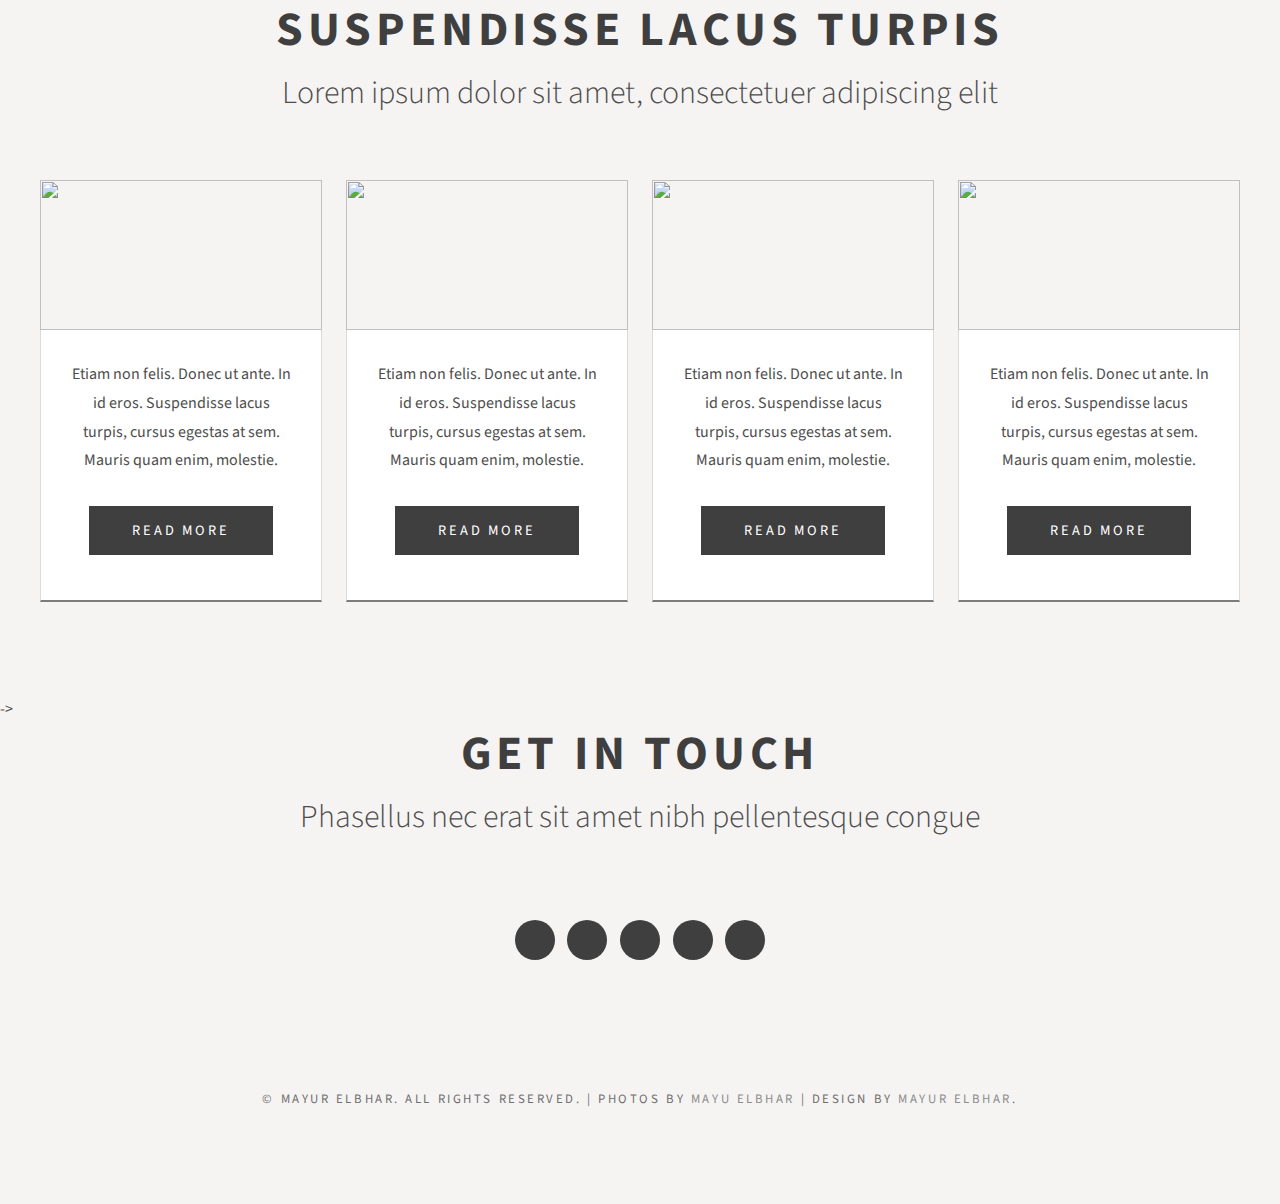
==== commit df588c54: "Update index.html" ====
--- a/index.html
+++ b/index.html
@@ -32,7 +32,7 @@
 			<h2>Hey There, Glad to see you here!</h2>
 			<span class="byline">Here is quick Snapshot of what I do</span>
 		</div>
-		<p>Mayur Elbhar i.e. <strong>ME</strong>, is a simply outrated (by self), unskilled photographer, website developer, techie, mostly reticent, kind-hearted (people say so) & an arrogant, aggressive charisma. I <strike>work</strike> spend 10 hours a day in a multinational IT firm managing people, making some really amazing excel reports & powerpoint slides. This page is not my exact portfolio hence, <strong>DO NOT</strong> criticize!!  LOL. Have fun exploring my site :) Thank you for stopping by!!</p>
+		<p>Mayur Elbhar i.e. <strong>ME</strong>, is a simply outrated (by self), unskilled photographer, web developer, techie, mostly reticent, kind-hearted (people say so) & an arrogant, aggressive charisma. For my bread and butter I <strike>work</strike> spend 10+ hours a day in a an IT firm making some really amazing excel reports & powerpoint slides. What I really love doing is Photography. I do Streets, Wildlife and sometimes Portrait photography. This page is not my exact portfolio hence, <strong>DO NOT</strong> criticize!!  LOL. Have fun exploring my site :) Thank you for stopping by!!</p>
 	</div>
 	<div id="sidebar"><a href="#" class="image image-full"><img src="images/pic05.jpg" alt="" /></a></div>
 </div>
